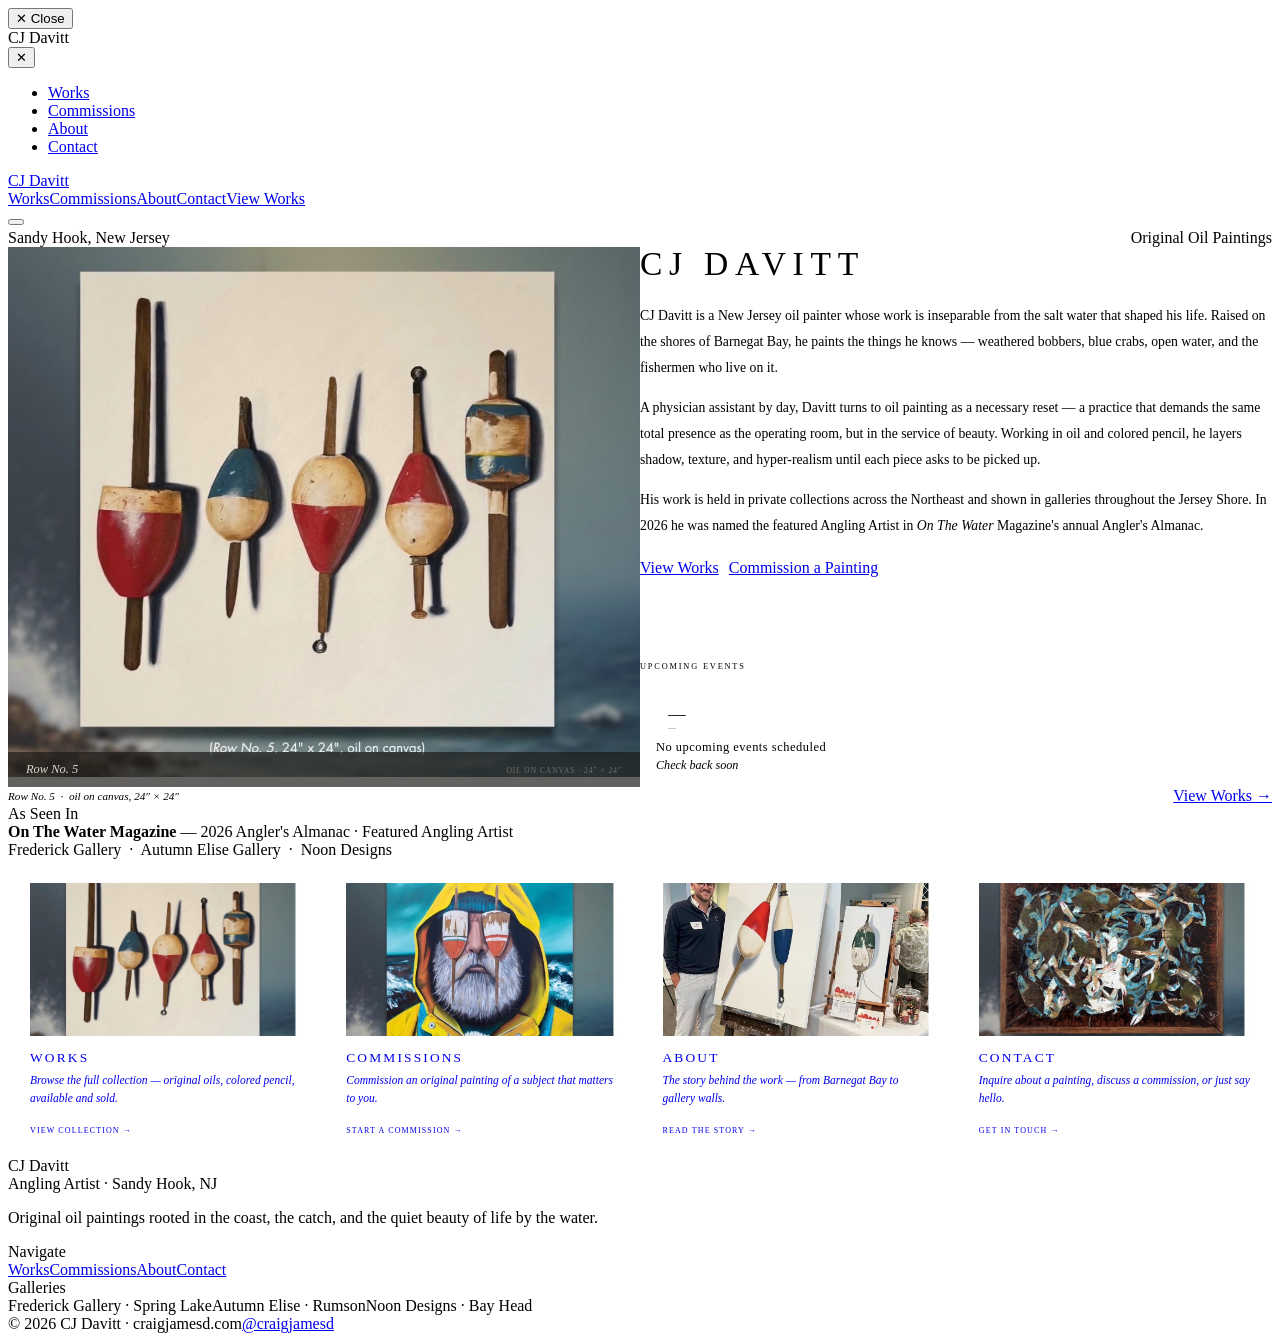
==== index.html @ c586be41 "Add files via upload" ====
<!DOCTYPE html>
<html lang="en">
<head>
<meta charset="UTF-8">
<meta name="viewport" content="width=device-width, initial-scale=1.0">
<title>CJ Davitt — Angling Artist · New Jersey</title>
<meta name="description" content="Original oil paintings by CJ Davitt — angling artist from the Jersey Shore.">
<meta property="og:image" content="images/cover-row-no5.jpg">
<link rel="preload" as="image" href="images/cover-row-no5.jpg">
<link rel="stylesheet" href="style.css">
<style>
.hero-rule{height:3px;background:var(--ink);}
.hero-mast{padding:12px var(--pad);border-bottom:1px solid var(--stone);display:flex;align-items:center;justify-content:space-between;}
.hero-body{display:grid;grid-template-columns:1fr 1fr;min-height:540px;}
.hero-left{border-right:1px solid var(--stone);overflow:hidden;position:relative;}
.hero-left img{width:100%;height:100%;min-height:540px;object-fit:cover;object-position:center;display:block;cursor:zoom-in;}
.hero-img-label{position:absolute;bottom:0;left:0;right:0;background:rgba(26,24,22,.68);padding:10px 18px;display:flex;justify-content:space-between;align-items:baseline;}
.hil-title{font-family:var(--serif);font-style:italic;font-size:.78rem;color:rgba(255,255,255,.82);}
.hil-meta{font-family:var(--sans);font-size:.46rem;letter-spacing:.14em;text-transform:uppercase;color:rgba(255,255,255,.32);}
.hero-right{display:flex;flex-direction:column;}
.hero-text{padding:40px var(--pad) 20px;flex:1;}
.hero-name{font-family:var(--display);font-size:2.1rem;font-weight:400;letter-spacing:.2em;color:var(--ink);text-transform:uppercase;margin-bottom:22px;line-height:1;}
.hero-p{font-family:var(--body);font-size:.86rem;line-height:1.9;color:var(--drift);margin-bottom:12px;}
.hero-btns{display:flex;gap:10px;margin-top:20px;flex-wrap:wrap;}
.hero-lower{padding:0 var(--pad) 28px;display:flex;flex-direction:column;gap:0;}
.thumb-row{display:flex;gap:9px;margin-bottom:10px;}
.thumb{flex:1;aspect-ratio:4/3;border:1px solid var(--stone);overflow:hidden;cursor:zoom-in;}
.thumb img{width:100%;height:100%;object-fit:cover;transition:transform .5s ease;}
.thumb:hover img{transform:scale(1.04);}
.hero-cap{padding:10px var(--pad);border-top:1px solid var(--stone);display:flex;justify-content:space-between;align-items:center;background:var(--paper);}
.section-cards{display:grid;grid-template-columns:repeat(4,1fr);gap:1px;background:var(--stone);}
.sc{background:var(--white);padding:24px 22px 20px;cursor:pointer;transition:background .2s;text-decoration:none;display:block;}
.sc:hover{background:var(--paper);}
.sc-img{width:100%;aspect-ratio:16/9;margin-bottom:14px;overflow:hidden;border:1px solid var(--stone);}
.sc-img img{width:100%;height:100%;object-fit:cover;transition:transform .6s ease;}
.sc:hover .sc-img img{transform:scale(1.04);}
.sc-label{font-family:var(--display);font-size:.84rem;font-weight:400;letter-spacing:.16em;color:var(--ink);text-transform:uppercase;margin-bottom:5px;}
.sc-desc{font-family:var(--body);font-style:italic;font-size:.72rem;color:var(--drift);line-height:1.6;margin-bottom:12px;}
.sc-arrow{font-family:var(--sans);font-size:.5rem;letter-spacing:.14em;text-transform:uppercase;color:var(--pebble);border-bottom:1px solid var(--stone);padding-bottom:1px;display:inline-block;}
.sc:hover .sc-arrow{color:var(--ink);border-bottom-color:var(--ink);}
@media(max-width:900px){
  .hero-body{grid-template-columns:1fr;}
  .hero-left{border-right:none;border-bottom:1px solid var(--stone);}
  .hero-left img{min-height:280px;max-height:340px;}
  .hero-name{font-size:1.6rem;}
  .section-cards{grid-template-columns:1fr 1fr;}
}
@media(max-width:540px){.section-cards{grid-template-columns:1fr;}}
</style>
</head>
<body>
<div class="lightbox" id="lightbox"><div class="lightbox-inner"><button class="lightbox-close">✕ Close</button><img src="" alt=""/><div class="lightbox-cap"></div></div></div>
<div class="mob-drawer" id="mobDrawer"><div class="mob-logo">CJ Davitt</div><button class="mob-close" id="mobClose">✕</button><ul class="mob-links"><li><a href="works.html">Works</a></li><li><a href="commissions.html">Commissions</a></li><li><a href="about.html">About</a></li><li><a href="contact.html">Contact</a></li></ul></div>
<nav class="nav"><a href="index.html" class="nav-brand">CJ Davitt</a><div class="nav-links"><a href="works.html" class="nav-link">Works</a><a href="commissions.html" class="nav-link">Commissions</a><a href="about.html" class="nav-link">About</a><a href="contact.html" class="nav-link">Contact</a><a href="works.html" class="nav-link cta">View Works</a></div><button class="nav-hamburger" id="hamburger"><span></span><span></span><span></span></button></nav>
<div class="hero-rule"></div>
<div class="hero-mast"><span class="eyebrow">Sandy Hook, New Jersey</span><span class="eyebrow">Original Oil Paintings</span></div>
<div class="hero-body">
  <div class="hero-left">
    <img src="images/cover-row-no5.jpg" alt="Row No. 5 — oil on canvas by CJ Davitt" onclick="openLightbox(this.src,'Row No. 5 · oil on canvas, 24&Prime; &times; 24&Prime;')"/>
    <div class="hero-img-label"><span class="hil-title">Row No. 5</span><span class="hil-meta">Oil on canvas · 24″ × 24″</span></div>
  </div>
  <div class="hero-right">
    <div class="hero-text">
      <div class="hero-name">CJ Davitt</div>
      <p class="hero-p">CJ Davitt is a New Jersey oil painter whose work is inseparable from the salt water that shaped his life. Raised on the shores of Barnegat Bay, he paints the things he knows — weathered bobbers, blue crabs, open water, and the fishermen who live on it.</p>
      <p class="hero-p">A physician assistant by day, Davitt turns to oil painting as a necessary reset — a practice that demands the same total presence as the operating room, but in the service of beauty. Working in oil and colored pencil, he layers shadow, texture, and hyper-realism until each piece asks to be picked up.</p>
      <p class="hero-p">His work is held in private collections across the Northeast and shown in galleries throughout the Jersey Shore. In 2026 he was named the featured Angling Artist in <em>On The Water</em> Magazine's annual Angler's Almanac.</p>
      <div class="hero-btns"><a href="works.html" class="btn btn-f">View Works</a><a href="commissions.html" class="btn">Commission a Painting</a></div>
    </div>
    <div class="hero-lower">
      <div class="divider"></div>
      <div style="font-family:var(--sans);font-size:.52rem;letter-spacing:.22em;text-transform:uppercase;color:var(--pebble);margin-bottom:12px;">Upcoming Events</div>
      <div id="upcomingEvents"><div class="event-card" style="padding:14px 16px;"><div class="event-date" style="padding:8px 12px;min-width:48px;"><div style="font-family:var(--display);font-size:1.1rem;line-height:1;">—</div><div style="font-family:var(--sans);font-size:.5rem;letter-spacing:.1em;text-transform:uppercase;opacity:.5;">—</div></div><div><div style="font-family:var(--sans);font-size:.78rem;letter-spacing:.04em;color:var(--ink);font-weight:500;margin-bottom:3px;">No upcoming events scheduled</div><div style="font-family:var(--body);font-style:italic;font-size:.76rem;color:var(--drift);">Check back soon</div></div></div></div>
    </div>
  </div>
</div>
<div class="hero-cap"><span style="font-family:var(--body);font-style:italic;font-size:.7rem;color:var(--pebble);">Row No. 5 &nbsp;·&nbsp; oil on canvas, 24″ × 24″</span><a href="works.html" class="small-cta">View Works →</a></div>
<div class="press"><span class="press-lbl">As Seen In</span><div class="press-div"></div><span class="press-item"><strong>On The Water Magazine</strong> — 2026 Angler's Almanac · Featured Angling Artist</span><div class="press-div"></div><span class="press-item">Frederick Gallery &nbsp;·&nbsp; Autumn Elise Gallery &nbsp;·&nbsp; Noon Designs</span></div>
<div class="section-cards">
  <a href="works.html" class="sc"><div class="sc-img"><img src="images/cover-row-no5.jpg" alt="Works" loading="lazy"/></div><div class="sc-label">Works</div><div class="sc-desc">Browse the full collection — original oils, colored pencil, available and sold.</div><span class="sc-arrow">View collection →</span></a>
  <a href="commissions.html" class="sc"><div class="sc-img"><img src="images/the-drifter.jpg" alt="Commissions" loading="lazy"/></div><div class="sc-label">Commissions</div><div class="sc-desc">Commission an original painting of a subject that matters to you.</div><span class="sc-arrow">Start a commission →</span></a>
  <a href="about.html" class="sc"><div class="sc-img"><img src="images/cj-davitt-artist.jpg" alt="About" loading="lazy"/></div><div class="sc-label">About</div><div class="sc-desc">The story behind the work — from Barnegat Bay to gallery walls.</div><span class="sc-arrow">Read the story →</span></a>
  <a href="contact.html" class="sc"><div class="sc-img"><img src="images/bushel-of-blues.jpg" alt="Contact" loading="lazy"/></div><div class="sc-label">Contact</div><div class="sc-desc">Inquire about a painting, discuss a commission, or just say hello.</div><span class="sc-arrow">Get in touch →</span></a>
</div>
<footer><div class="ft-grid"><div><div class="ft-logo">CJ Davitt</div><div class="ft-sub">Angling Artist · Sandy Hook, NJ</div><p class="ft-tag">Original oil paintings rooted in the coast, the catch, and the quiet beauty of life by the water.</p></div><div><div class="ft-col-lbl">Navigate</div><a href="works.html" class="ft-link">Works</a><a href="commissions.html" class="ft-link">Commissions</a><a href="about.html" class="ft-link">About</a><a href="contact.html" class="ft-link">Contact</a></div><div><div class="ft-col-lbl">Galleries</div><span class="ft-link">Frederick Gallery · Spring Lake</span><span class="ft-link">Autumn Elise · Rumson</span><span class="ft-link">Noon Designs · Bay Head</span></div></div><div class="ft-bot"><span class="ft-copy">© 2026 CJ Davitt · craigjamesd.com</span><a href="https://instagram.com/craigjamesd" target="_blank" class="ft-ig">@craigjamesd</a></div></footer>
<script src="shared.js"></script>
<script>
const SCRIPT_URL='https://script.google.com/macros/s/AKfycbwmyK0ljJsRQG3XXsWIAwr_cNyMuwnvgYblWskEZlrDgWVf4pMSiSut4yK_T68cwBePOA/exec';
async function loadEvents(){try{const r=await fetch(SCRIPT_URL,{method:'POST',body:JSON.stringify({action:'get_events',password:'cjdavitt2026'})});const d=await r.json();if(!d.success||!d.data)return;const up=d.data.filter(e=>e['Status']==='Upcoming'||e['Status']==='Ongoing');if(!up.length)return;const c=document.getElementById('upcomingEvents');c.innerHTML='';up.slice(0,2).forEach(ev=>{const dt=ev['Start Date']?new Date(ev['Start Date']):null;const day=dt?dt.getDate():'—';const mon=dt?dt.toLocaleString('default',{month:'short'}).toUpperCase():'—';c.innerHTML+=`<div class="event-card" style="padding:14px 16px;"><div class="event-date" style="padding:8px 12px;min-width:48px;"><div style="font-family:var(--display);font-size:1.1rem;line-height:1;">${day}</div><div style="font-family:var(--sans);font-size:.5rem;letter-spacing:.1em;text-transform:uppercase;opacity:.5;">${mon}</div></div><div><div style="font-family:var(--sans);font-size:.78rem;letter-spacing:.04em;color:var(--ink);font-weight:500;margin-bottom:3px;">${ev['Event Name']}</div><div style="font-family:var(--body);font-style:italic;font-size:.76rem;color:var(--drift);">${ev['Venue Name']||''} · ${ev['City']||''}</div></div></div>`;});}catch(e){}}
loadEvents();
</script>
</body>
</html>
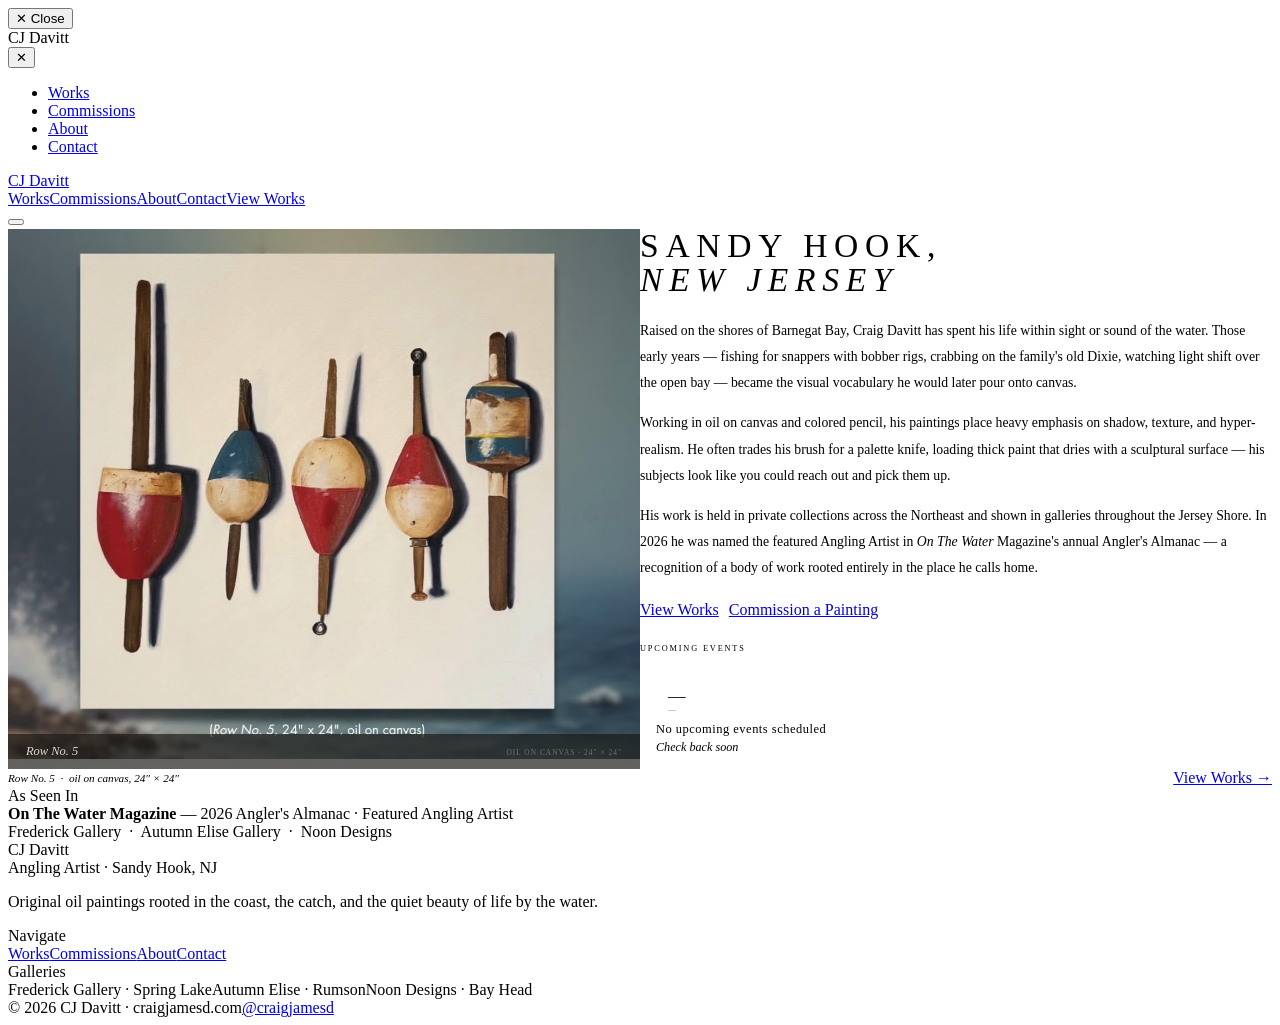
==== commit 01982702: "Add files via upload" ====
--- a/index.html
+++ b/index.html
@@ -53,7 +53,7 @@
 <div class="mob-drawer" id="mobDrawer"><div class="mob-logo">CJ Davitt</div><button class="mob-close" id="mobClose">✕</button><ul class="mob-links"><li><a href="works.html">Works</a></li><li><a href="commissions.html">Commissions</a></li><li><a href="about.html">About</a></li><li><a href="contact.html">Contact</a></li></ul></div>
 <nav class="nav"><a href="index.html" class="nav-brand">CJ Davitt</a><div class="nav-links"><a href="works.html" class="nav-link">Works</a><a href="commissions.html" class="nav-link">Commissions</a><a href="about.html" class="nav-link">About</a><a href="contact.html" class="nav-link">Contact</a><a href="works.html" class="nav-link cta">View Works</a></div><button class="nav-hamburger" id="hamburger"><span></span><span></span><span></span></button></nav>
 <div class="hero-rule"></div>
-<div class="hero-mast"><span class="eyebrow">Sandy Hook, New Jersey</span><span class="eyebrow">Original Oil Paintings</span></div>
+
 <div class="hero-body">
   <div class="hero-left">
     <img src="images/cover-row-no5.jpg" alt="Row No. 5 — oil on canvas by CJ Davitt" onclick="openLightbox(this.src,'Row No. 5 · oil on canvas, 24&Prime; &times; 24&Prime;')"/>
@@ -61,10 +61,10 @@
   </div>
   <div class="hero-right">
     <div class="hero-text">
-      <div class="hero-name">CJ Davitt</div>
-      <p class="hero-p">CJ Davitt is a New Jersey oil painter whose work is inseparable from the salt water that shaped his life. Raised on the shores of Barnegat Bay, he paints the things he knows — weathered bobbers, blue crabs, open water, and the fishermen who live on it.</p>
-      <p class="hero-p">A physician assistant by day, Davitt turns to oil painting as a necessary reset — a practice that demands the same total presence as the operating room, but in the service of beauty. Working in oil and colored pencil, he layers shadow, texture, and hyper-realism until each piece asks to be picked up.</p>
-      <p class="hero-p">His work is held in private collections across the Northeast and shown in galleries throughout the Jersey Shore. In 2026 he was named the featured Angling Artist in <em>On The Water</em> Magazine's annual Angler's Almanac.</p>
+      <div class="hero-name">Sandy Hook,<br><em style="font-family:var(--serif);font-style:italic;font-weight:400;">New Jersey</em></div>
+      <p class="hero-p">Raised on the shores of Barnegat Bay, Craig Davitt has spent his life within sight or sound of the water. Those early years — fishing for snappers with bobber rigs, crabbing on the family's old Dixie, watching light shift over the open bay — became the visual vocabulary he would later pour onto canvas.</p>
+      <p class="hero-p">Working in oil on canvas and colored pencil, his paintings place heavy emphasis on shadow, texture, and hyper-realism. He often trades his brush for a palette knife, loading thick paint that dries with a sculptural surface — his subjects look like you could reach out and pick them up.</p>
+      <p class="hero-p">His work is held in private collections across the Northeast and shown in galleries throughout the Jersey Shore. In 2026 he was named the featured Angling Artist in <em>On The Water</em> Magazine's annual Angler's Almanac — a recognition of a body of work rooted entirely in the place he calls home.</p>
       <div class="hero-btns"><a href="works.html" class="btn btn-f">View Works</a><a href="commissions.html" class="btn">Commission a Painting</a></div>
     </div>
     <div class="hero-lower">
@@ -76,12 +76,6 @@
 </div>
 <div class="hero-cap"><span style="font-family:var(--body);font-style:italic;font-size:.7rem;color:var(--pebble);">Row No. 5 &nbsp;·&nbsp; oil on canvas, 24″ × 24″</span><a href="works.html" class="small-cta">View Works →</a></div>
 <div class="press"><span class="press-lbl">As Seen In</span><div class="press-div"></div><span class="press-item"><strong>On The Water Magazine</strong> — 2026 Angler's Almanac · Featured Angling Artist</span><div class="press-div"></div><span class="press-item">Frederick Gallery &nbsp;·&nbsp; Autumn Elise Gallery &nbsp;·&nbsp; Noon Designs</span></div>
-<div class="section-cards">
-  <a href="works.html" class="sc"><div class="sc-img"><img src="images/cover-row-no5.jpg" alt="Works" loading="lazy"/></div><div class="sc-label">Works</div><div class="sc-desc">Browse the full collection — original oils, colored pencil, available and sold.</div><span class="sc-arrow">View collection →</span></a>
-  <a href="commissions.html" class="sc"><div class="sc-img"><img src="images/the-drifter.jpg" alt="Commissions" loading="lazy"/></div><div class="sc-label">Commissions</div><div class="sc-desc">Commission an original painting of a subject that matters to you.</div><span class="sc-arrow">Start a commission →</span></a>
-  <a href="about.html" class="sc"><div class="sc-img"><img src="images/cj-davitt-artist.jpg" alt="About" loading="lazy"/></div><div class="sc-label">About</div><div class="sc-desc">The story behind the work — from Barnegat Bay to gallery walls.</div><span class="sc-arrow">Read the story →</span></a>
-  <a href="contact.html" class="sc"><div class="sc-img"><img src="images/bushel-of-blues.jpg" alt="Contact" loading="lazy"/></div><div class="sc-label">Contact</div><div class="sc-desc">Inquire about a painting, discuss a commission, or just say hello.</div><span class="sc-arrow">Get in touch →</span></a>
-</div>
 <footer><div class="ft-grid"><div><div class="ft-logo">CJ Davitt</div><div class="ft-sub">Angling Artist · Sandy Hook, NJ</div><p class="ft-tag">Original oil paintings rooted in the coast, the catch, and the quiet beauty of life by the water.</p></div><div><div class="ft-col-lbl">Navigate</div><a href="works.html" class="ft-link">Works</a><a href="commissions.html" class="ft-link">Commissions</a><a href="about.html" class="ft-link">About</a><a href="contact.html" class="ft-link">Contact</a></div><div><div class="ft-col-lbl">Galleries</div><span class="ft-link">Frederick Gallery · Spring Lake</span><span class="ft-link">Autumn Elise · Rumson</span><span class="ft-link">Noon Designs · Bay Head</span></div></div><div class="ft-bot"><span class="ft-copy">© 2026 CJ Davitt · craigjamesd.com</span><a href="https://instagram.com/craigjamesd" target="_blank" class="ft-ig">@craigjamesd</a></div></footer>
 <script src="shared.js"></script>
 <script>
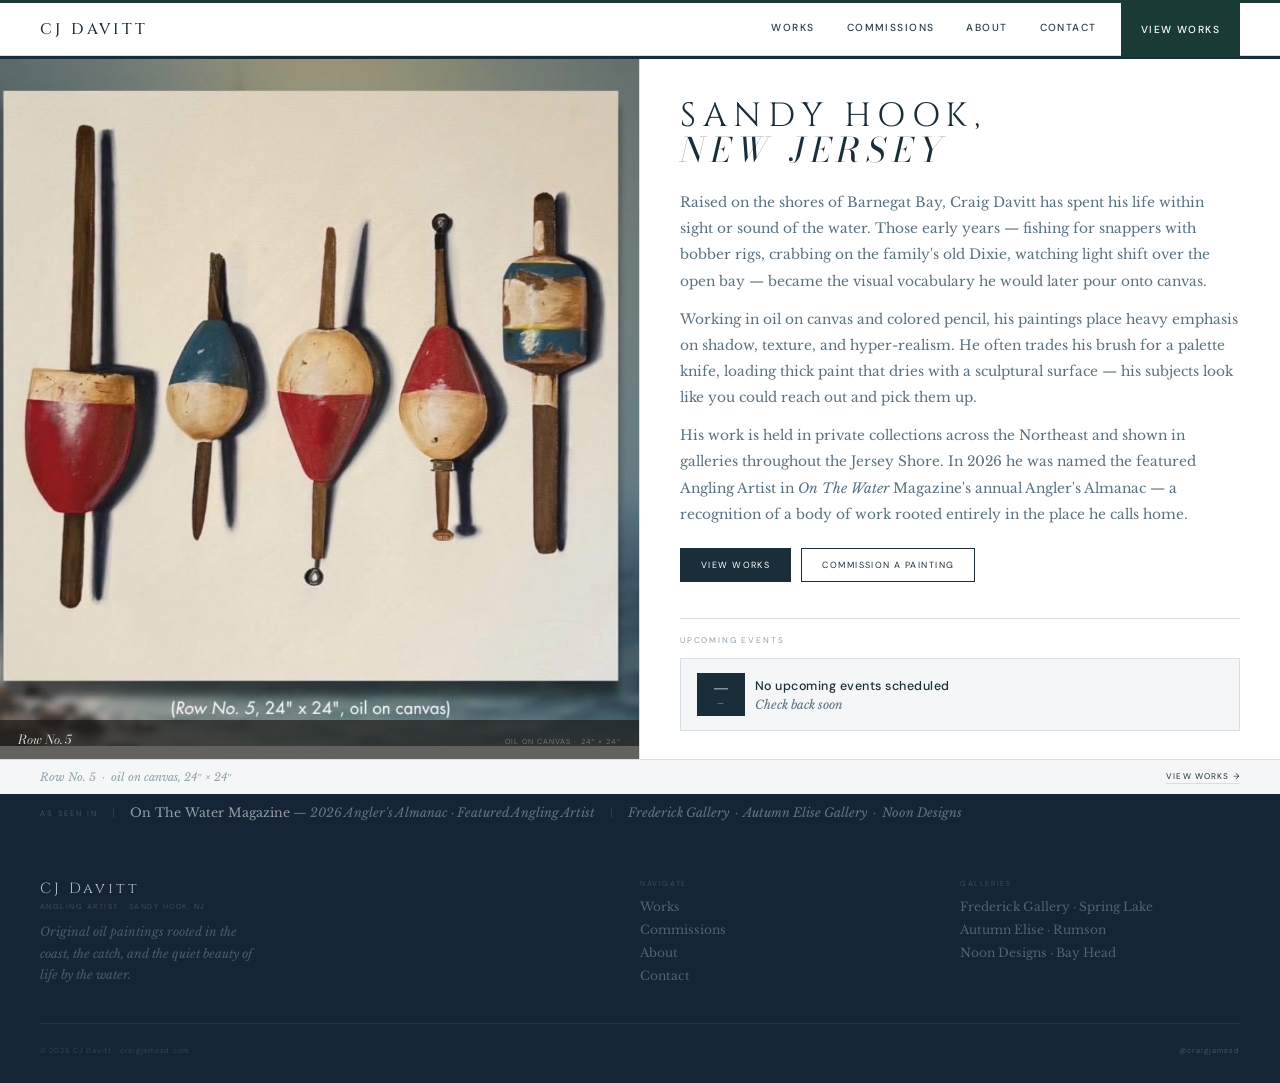
==== commit 3b811486: "Add files via upload" ====
--- a/index.html
+++ b/index.html
@@ -75,7 +75,7 @@
   </div>
 </div>
 <div class="hero-cap"><span style="font-family:var(--body);font-style:italic;font-size:.7rem;color:var(--pebble);">Row No. 5 &nbsp;·&nbsp; oil on canvas, 24″ × 24″</span><a href="works.html" class="small-cta">View Works →</a></div>
-<div class="press"><span class="press-lbl">As Seen In</span><div class="press-div"></div><span class="press-item"><strong>On The Water Magazine</strong> — 2026 Angler's Almanac · Featured Angling Artist</span><div class="press-div"></div><span class="press-item">Frederick Gallery &nbsp;·&nbsp; Autumn Elise Gallery &nbsp;·&nbsp; Noon Designs</span></div>
+<div class="press" style="background:var(--navy);"><span class="press-lbl">As Seen In</span><div class="press-div"></div><span class="press-item"><strong>On The Water Magazine</strong> — 2026 Angler's Almanac · Featured Angling Artist</span><div class="press-div"></div><span class="press-item">Frederick Gallery &nbsp;·&nbsp; Autumn Elise Gallery &nbsp;·&nbsp; Noon Designs</span></div>
 <footer><div class="ft-grid"><div><div class="ft-logo">CJ Davitt</div><div class="ft-sub">Angling Artist · Sandy Hook, NJ</div><p class="ft-tag">Original oil paintings rooted in the coast, the catch, and the quiet beauty of life by the water.</p></div><div><div class="ft-col-lbl">Navigate</div><a href="works.html" class="ft-link">Works</a><a href="commissions.html" class="ft-link">Commissions</a><a href="about.html" class="ft-link">About</a><a href="contact.html" class="ft-link">Contact</a></div><div><div class="ft-col-lbl">Galleries</div><span class="ft-link">Frederick Gallery · Spring Lake</span><span class="ft-link">Autumn Elise · Rumson</span><span class="ft-link">Noon Designs · Bay Head</span></div></div><div class="ft-bot"><span class="ft-copy">© 2026 CJ Davitt · craigjamesd.com</span><a href="https://instagram.com/craigjamesd" target="_blank" class="ft-ig">@craigjamesd</a></div></footer>
 <script src="shared.js"></script>
 <script>
--- a/style.css
+++ b/style.css
@@ -0,0 +1,122 @@
+/* ── CJ DAVITT — SHARED STYLES ── */
+@import url('https://fonts.googleapis.com/css2?family=Cinzel:wght@400;500&family=Bodoni+Moda:ital,opsz,wght@0,6..96,400;0,6..96,500;1,6..96,400&family=Libre+Baskerville:ital,wght@0,400;1,400&family=DM+Sans:wght@300;400;500&display=swap');
+
+*,*::before,*::after{margin:0;padding:0;box-sizing:border-box;}
+img{display:block;max-width:100%;}
+html{scroll-behavior:smooth;}
+body{background:#fff;color:#1a1816;font-family:'DM Sans',sans-serif;overflow-x:hidden;}
+
+:root{
+  --white:#ffffff;--paper:#f4f6f7;--linen:#edf0f2;
+  --stone:#d8dfe3;--pebble:#8fa3ad;--drift:#5a7280;
+  --anchor:#2a3d47;--ink:#1a2e3a;--ocean:#0d1f2d;
+  --navy:#162535;--seagreen:#1a3a35;--seafoam:#2d5a52;
+  --serif:'Bodoni Moda',Georgia,serif;
+  --display:'Cinzel',serif;
+  --body:'Libre Baskerville',serif;
+  --sans:'DM Sans',sans-serif;
+  --pad:40px;
+  --dot-av:#2d6a4f;
+  --dot-sold:#c0392b;
+}
+
+/* ── NAV ── */
+.nav{background:var(--white);border-bottom:1px solid var(--stone);border-top:3px solid var(--seagreen);padding:0 var(--pad);display:flex;align-items:center;justify-content:space-between;height:56px;position:sticky;top:0;z-index:100;}
+.nav-brand{font-family:var(--display);font-size:.96rem;font-weight:500;letter-spacing:.22em;color:var(--ink);text-transform:uppercase;text-decoration:none;}
+.nav-links{display:flex;align-items:center;gap:0;}
+.nav-link{font-family:var(--sans);font-size:.64rem;letter-spacing:.14em;text-transform:uppercase;color:var(--anchor);padding:0 16px;height:56px;display:flex;align-items:center;border-bottom:3px solid transparent;font-weight:500;text-decoration:none;transition:color .2s;}
+.nav-link:hover{color:var(--ink);}
+.nav-link.active{color:var(--ink);border-bottom-color:var(--ink);}
+.nav-link.cta{background:var(--seagreen);color:var(--white);border-bottom:none;margin-left:8px;padding:0 20px;}
+.nav-link.cta:hover{background:var(--seafoam);}
+.nav-hamburger{display:none;flex-direction:column;gap:5px;width:40px;height:40px;padding:10px;cursor:pointer;border:none;background:none;}
+.nav-hamburger span{display:block;width:20px;height:1.5px;background:var(--ink);}
+
+/* MOBILE DRAWER */
+.mob-drawer{display:none;position:fixed;inset:0;z-index:200;background:var(--ink);flex-direction:column;justify-content:center;align-items:center;}
+.mob-drawer.open{display:flex;}
+.mob-close{position:absolute;top:18px;right:18px;width:44px;height:44px;display:flex;align-items:center;justify-content:center;color:rgba(255,255,255,.4);font-size:1.2rem;cursor:pointer;border:none;background:none;}
+.mob-logo{position:absolute;top:20px;left:var(--pad);font-family:var(--display);font-size:.82rem;color:rgba(255,255,255,.4);letter-spacing:.2em;}
+.mob-links{list-style:none;text-align:center;}
+.mob-links li{border-bottom:1px solid rgba(255,255,255,.07);}
+.mob-links li:first-child{border-top:1px solid rgba(255,255,255,.07);}
+.mob-links a{display:block;padding:16px 48px;font-family:var(--serif);font-size:1.3rem;font-style:italic;color:rgba(255,255,255,.65);text-decoration:none;}
+
+/* ── PRESS BAR ── */
+.press{background:var(--ink);padding:11px var(--pad);display:flex;align-items:center;gap:16px;overflow:hidden;}
+.press-lbl{font-family:var(--sans);font-size:.48rem;letter-spacing:.24em;text-transform:uppercase;color:rgba(255,255,255,.2);white-space:nowrap;flex-shrink:0;}
+.press-div{width:1px;height:10px;background:rgba(255,255,255,.1);flex-shrink:0;}
+.press-item{font-family:var(--body);font-style:italic;font-size:.78rem;color:rgba(255,255,255,.35);white-space:nowrap;}
+.press-item strong{font-style:normal;font-weight:400;color:rgba(255,255,255,.55);}
+
+/* ── PAGE HEADER ── */
+.page-header{padding:36px var(--pad) 28px;border-bottom:1px solid var(--stone);}
+.page-eyebrow{font-family:var(--sans);font-size:.5rem;letter-spacing:.28em;text-transform:uppercase;color:var(--pebble);display:flex;align-items:center;gap:10px;margin-bottom:10px;}
+.page-eyebrow::before{content:'';width:16px;height:1px;background:var(--stone);display:block;}
+.page-title{font-family:var(--serif);font-size:clamp(1.8rem,3vw,2.8rem);font-weight:400;color:var(--ink);line-height:1.05;}
+.page-title em{font-style:italic;}
+
+/* ── SHARED ELEMENTS ── */
+.eyebrow{font-family:var(--sans);font-size:.5rem;letter-spacing:.26em;text-transform:uppercase;color:var(--pebble);margin-bottom:4px;}
+.label{font-family:var(--sans);font-size:.48rem;letter-spacing:.22em;text-transform:uppercase;color:var(--pebble);}
+.divider{height:1px;background:var(--stone);margin:16px 0;}
+.body-text{font-family:var(--body);font-size:.88rem;line-height:1.9;color:var(--drift);}
+.pull-quote{border-left:3px solid var(--ink);padding:14px 18px;font-family:var(--serif);font-style:italic;font-size:.96rem;color:var(--anchor);line-height:1.65;background:var(--paper);margin:18px 0;border-radius:0;}
+.small-cta{font-family:var(--sans);font-size:.52rem;letter-spacing:.14em;text-transform:uppercase;color:var(--ink);border-bottom:1px solid var(--stone);padding-bottom:1px;display:inline-block;text-decoration:none;}
+.btn{font-family:var(--sans);font-size:.56rem;letter-spacing:.16em;text-transform:uppercase;padding:10px 20px;border:1px solid var(--ink);color:var(--ink);background:none;cursor:pointer;text-decoration:none;display:inline-block;transition:background .2s,color .2s;}
+.btn:hover{background:var(--ink);color:var(--white);}
+.btn-f{background:var(--ink);color:var(--white);}
+.btn-f:hover{background:var(--ocean);}
+.dot{width:7px;height:7px;border-radius:50%;display:inline-block;flex-shrink:0;}
+.dot-av{background:var(--dot-av);}
+.dot-sold{background:var(--dot-sold);}
+
+/* credentials */
+.cred-item{padding:10px 0;border-bottom:1px solid #f2f0ec;}
+.cred-item:last-child{border:none;}
+.cred-item:first-child{border-top:1px solid var(--stone);}
+.cred-lbl{font-family:var(--sans);font-size:.46rem;letter-spacing:.22em;text-transform:uppercase;color:var(--pebble);margin-bottom:3px;}
+.cred-val{font-family:var(--body);font-size:.82rem;color:var(--ink);line-height:1.55;}
+.cred-val a{color:var(--ink);text-decoration:none;border-bottom:1px solid var(--stone);}
+
+/* event card */
+.event-card{display:flex;gap:10px;align-items:center;background:var(--paper);border:1px solid var(--stone);padding:10px 12px;margin-bottom:8px;}
+.event-card:last-child{margin-bottom:0;}
+.event-date{background:var(--ink);color:var(--white);padding:6px 10px;text-align:center;flex-shrink:0;min-width:40px;}
+.eday{font-family:var(--display);font-size:.9rem;line-height:1;}
+.emon{font-family:var(--sans);font-size:.42rem;letter-spacing:.1em;text-transform:uppercase;opacity:.5;margin-top:1px;}
+.event-name{font-family:var(--sans);font-size:.62rem;letter-spacing:.06em;color:var(--ink);font-weight:500;margin-bottom:1px;}
+.event-venue{font-family:var(--body);font-style:italic;font-size:.62rem;color:var(--drift);}
+
+/* lightbox */
+.lightbox{display:none;position:fixed;inset:0;background:rgba(0,0,0,.92);z-index:500;align-items:center;justify-content:center;padding:24px;}
+.lightbox.open{display:flex;}
+.lightbox-inner{position:relative;max-width:90vw;max-height:90vh;}
+.lightbox-inner img{max-width:90vw;max-height:85vh;object-fit:contain;display:block;}
+.lightbox-close{position:absolute;top:-36px;right:0;font-family:var(--sans);font-size:.58rem;letter-spacing:.16em;text-transform:uppercase;color:rgba(255,255,255,.5);cursor:pointer;border:none;background:none;}
+.lightbox-cap{font-family:var(--body);font-style:italic;font-size:.72rem;color:rgba(255,255,255,.4);margin-top:10px;text-align:center;}
+
+/* ── FOOTER ── */
+footer{background:var(--navy);padding:48px var(--pad) 28px;}
+.ft-grid{display:grid;grid-template-columns:2fr 1fr 1fr;gap:40px;padding-bottom:32px;border-bottom:1px solid rgba(255,255,255,.07);margin-bottom:22px;}
+.ft-logo{font-family:var(--display);font-size:.92rem;color:rgba(255,255,255,.7);letter-spacing:.2em;margin-bottom:4px;}
+.ft-sub{font-family:var(--sans);font-size:.46rem;letter-spacing:.2em;text-transform:uppercase;color:rgba(255,255,255,.18);margin-bottom:10px;}
+.ft-tag{font-family:var(--body);font-style:italic;font-size:.76rem;color:rgba(255,255,255,.24);line-height:1.75;max-width:220px;}
+.ft-col-lbl{font-family:var(--sans);font-size:.46rem;letter-spacing:.22em;text-transform:uppercase;color:rgba(255,255,255,.18);margin-bottom:11px;}
+.ft-link{font-family:var(--body);font-size:.76rem;color:rgba(255,255,255,.28);display:block;margin-bottom:8px;text-decoration:none;transition:color .2s;}
+.ft-link:hover{color:rgba(255,255,255,.6);}
+.ft-bot{display:flex;justify-content:space-between;align-items:center;}
+.ft-copy{font-family:var(--sans);font-size:.46rem;letter-spacing:.1em;color:rgba(255,255,255,.14);}
+.ft-ig{font-family:var(--sans);font-size:.46rem;letter-spacing:.14em;color:rgba(255,255,255,.22);text-decoration:none;}
+
+/* ── MOBILE ── */
+@media(max-width:768px){
+  :root{--pad:20px;}
+  .nav-links{display:none;}
+  .nav-hamburger{display:flex;}
+  .press{flex-direction:column;align-items:flex-start;gap:4px;}
+  .press-div{display:none;}
+  .ft-grid{grid-template-columns:1fr;gap:20px;}
+  .ft-grid>div:nth-child(2),.ft-grid>div:nth-child(3){display:none;}
+  .ft-bot{flex-direction:column;align-items:flex-start;gap:4px;}
+}
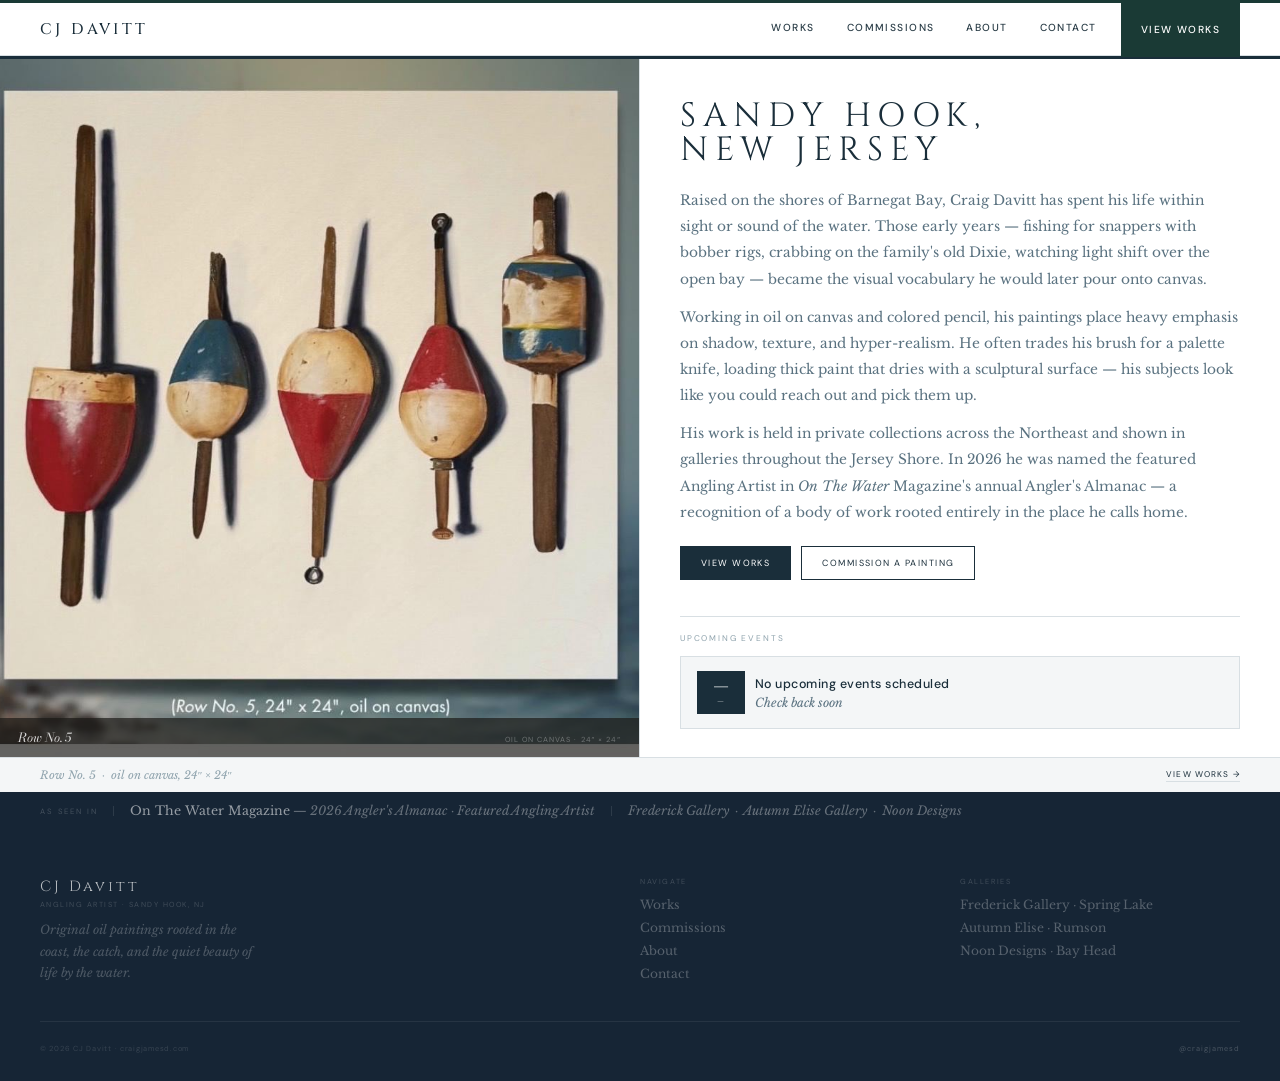
==== commit 3836a528: "Add files via upload" ====
--- a/index.html
+++ b/index.html
@@ -61,7 +61,7 @@
   </div>
   <div class="hero-right">
     <div class="hero-text">
-      <div class="hero-name">Sandy Hook,<br><em style="font-family:var(--serif);font-style:italic;font-weight:400;">New Jersey</em></div>
+      <div class="hero-name">Sandy Hook,<br>New Jersey</div>
       <p class="hero-p">Raised on the shores of Barnegat Bay, Craig Davitt has spent his life within sight or sound of the water. Those early years — fishing for snappers with bobber rigs, crabbing on the family's old Dixie, watching light shift over the open bay — became the visual vocabulary he would later pour onto canvas.</p>
       <p class="hero-p">Working in oil on canvas and colored pencil, his paintings place heavy emphasis on shadow, texture, and hyper-realism. He often trades his brush for a palette knife, loading thick paint that dries with a sculptural surface — his subjects look like you could reach out and pick them up.</p>
       <p class="hero-p">His work is held in private collections across the Northeast and shown in galleries throughout the Jersey Shore. In 2026 he was named the featured Angling Artist in <em>On The Water</em> Magazine's annual Angler's Almanac — a recognition of a body of work rooted entirely in the place he calls home.</p>
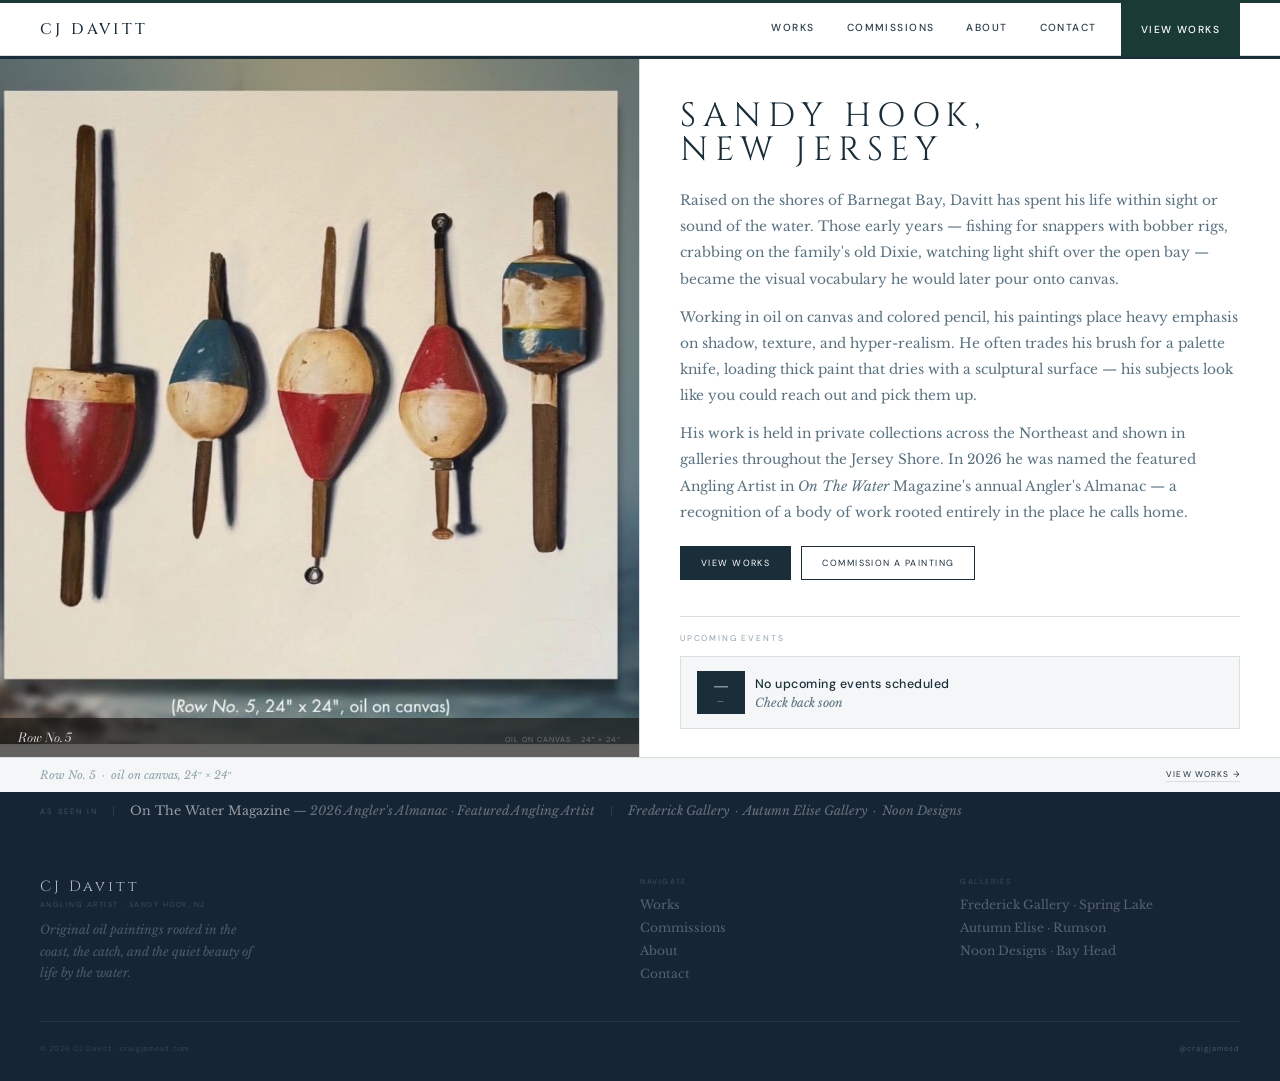
==== commit 7579802d: "Add files via upload" ====
--- a/index.html
+++ b/index.html
@@ -41,11 +41,20 @@
 @media(max-width:900px){
   .hero-body{grid-template-columns:1fr;}
   .hero-left{border-right:none;border-bottom:1px solid var(--stone);}
-  .hero-left img{min-height:280px;max-height:340px;}
-  .hero-name{font-size:1.6rem;}
-  .section-cards{grid-template-columns:1fr 1fr;}
+  .hero-left img{min-height:260px;max-height:320px;}
+  .hero-name{font-size:1.5rem;letter-spacing:.12em;}
+  .hero-text{padding:24px var(--pad) 16px;}
+  .hero-p{font-size:.84rem;}
+  .hero-lower{padding:0 var(--pad) 20px;}
+  .hero-btns{gap:8px;}
+  .hero-btns .btn{font-size:.5rem;padding:8px 14px;}
 }
-@media(max-width:540px){.section-cards{grid-template-columns:1fr;}}
+@media(max-width:480px){
+  .hero-name{font-size:1.2rem;}
+  .hero-p{font-size:.82rem;}
+  .hero-btns{flex-direction:column;}
+  .hero-btns .btn{text-align:center;}
+}
 </style>
 </head>
 <body>
@@ -62,7 +71,7 @@
   <div class="hero-right">
     <div class="hero-text">
       <div class="hero-name">Sandy Hook,<br>New Jersey</div>
-      <p class="hero-p">Raised on the shores of Barnegat Bay, Craig Davitt has spent his life within sight or sound of the water. Those early years — fishing for snappers with bobber rigs, crabbing on the family's old Dixie, watching light shift over the open bay — became the visual vocabulary he would later pour onto canvas.</p>
+      <p class="hero-p">Raised on the shores of Barnegat Bay, Davitt has spent his life within sight or sound of the water. Those early years — fishing for snappers with bobber rigs, crabbing on the family's old Dixie, watching light shift over the open bay — became the visual vocabulary he would later pour onto canvas.</p>
       <p class="hero-p">Working in oil on canvas and colored pencil, his paintings place heavy emphasis on shadow, texture, and hyper-realism. He often trades his brush for a palette knife, loading thick paint that dries with a sculptural surface — his subjects look like you could reach out and pick them up.</p>
       <p class="hero-p">His work is held in private collections across the Northeast and shown in galleries throughout the Jersey Shore. In 2026 he was named the featured Angling Artist in <em>On The Water</em> Magazine's annual Angler's Almanac — a recognition of a body of work rooted entirely in the place he calls home.</p>
       <div class="hero-btns"><a href="works.html" class="btn btn-f">View Works</a><a href="commissions.html" class="btn">Commission a Painting</a></div>
@@ -74,14 +83,62 @@
     </div>
   </div>
 </div>
-<div class="hero-cap"><span style="font-family:var(--body);font-style:italic;font-size:.7rem;color:var(--pebble);">Row No. 5 &nbsp;·&nbsp; oil on canvas, 24″ × 24″</span><a href="works.html" class="small-cta">View Works →</a></div>
+<div class="hero-cap"><span id="heroCap" style="font-family:var(--body);font-style:italic;font-size:.7rem;color:var(--pebble);">Row No. 5 &nbsp;·&nbsp; oil on canvas, 24″ × 24″</span><a href="works.html" class="small-cta">View Works →</a></div>
 <div class="press" style="background:var(--navy);"><span class="press-lbl">As Seen In</span><div class="press-div"></div><span class="press-item"><strong>On The Water Magazine</strong> — 2026 Angler's Almanac · Featured Angling Artist</span><div class="press-div"></div><span class="press-item">Frederick Gallery &nbsp;·&nbsp; Autumn Elise Gallery &nbsp;·&nbsp; Noon Designs</span></div>
 <footer><div class="ft-grid"><div><div class="ft-logo">CJ Davitt</div><div class="ft-sub">Angling Artist · Sandy Hook, NJ</div><p class="ft-tag">Original oil paintings rooted in the coast, the catch, and the quiet beauty of life by the water.</p></div><div><div class="ft-col-lbl">Navigate</div><a href="works.html" class="ft-link">Works</a><a href="commissions.html" class="ft-link">Commissions</a><a href="about.html" class="ft-link">About</a><a href="contact.html" class="ft-link">Contact</a></div><div><div class="ft-col-lbl">Galleries</div><span class="ft-link">Frederick Gallery · Spring Lake</span><span class="ft-link">Autumn Elise · Rumson</span><span class="ft-link">Noon Designs · Bay Head</span></div></div><div class="ft-bot"><span class="ft-copy">© 2026 CJ Davitt · craigjamesd.com</span><a href="https://instagram.com/craigjamesd" target="_blank" class="ft-ig">@craigjamesd</a></div></footer>
 <script src="shared.js"></script>
 <script>
 const SCRIPT_URL='https://script.google.com/macros/s/AKfycbwmyK0ljJsRQG3XXsWIAwr_cNyMuwnvgYblWskEZlrDgWVf4pMSiSut4yK_T68cwBePOA/exec';
-async function loadEvents(){try{const r=await fetch(SCRIPT_URL,{method:'POST',body:JSON.stringify({action:'get_events',password:'cjdavitt2026'})});const d=await r.json();if(!d.success||!d.data)return;const up=d.data.filter(e=>e['Status']==='Upcoming'||e['Status']==='Ongoing');if(!up.length)return;const c=document.getElementById('upcomingEvents');c.innerHTML='';up.slice(0,2).forEach(ev=>{const dt=ev['Start Date']?new Date(ev['Start Date']):null;const day=dt?dt.getDate():'—';const mon=dt?dt.toLocaleString('default',{month:'short'}).toUpperCase():'—';c.innerHTML+=`<div class="event-card" style="padding:14px 16px;"><div class="event-date" style="padding:8px 12px;min-width:48px;"><div style="font-family:var(--display);font-size:1.1rem;line-height:1;">${day}</div><div style="font-family:var(--sans);font-size:.5rem;letter-spacing:.1em;text-transform:uppercase;opacity:.5;">${mon}</div></div><div><div style="font-family:var(--sans);font-size:.78rem;letter-spacing:.04em;color:var(--ink);font-weight:500;margin-bottom:3px;">${ev['Event Name']}</div><div style="font-family:var(--body);font-style:italic;font-size:.76rem;color:var(--drift);">${ev['Venue Name']||''} · ${ev['City']||''}</div></div></div>`;});}catch(e){}}
-loadEvents();
+
+async function loadSiteData(){
+  try{
+    const r=await fetch(SCRIPT_URL,{method:'POST',body:JSON.stringify({action:'get_public_works',password:'cjdavitt2026'})});
+    const d=await r.json();
+    if(d.success&&d.data){
+      const works=d.data;
+
+      // Hero image
+      const hero=works.find(w=>w['Hero Image']==='Yes');
+      if(hero&&hero['Image URL']){
+        const img=document.getElementById('heroImg');
+        img.src=hero['Image URL'];
+        img.onclick=()=>openLightbox(hero['Image URL'],hero['Title']+' · '+hero['Medium']);
+        document.getElementById('heroTitle').textContent=hero['Title'];
+        document.getElementById('heroMeta').textContent=hero['Medium']+(hero['Width (in)']?' · '+hero['Width (in)']+'″ × '+hero['Height (in)']+'″':'');
+        document.getElementById('heroCap').textContent=hero['Title']+' · '+hero['Medium']+(hero['Width (in)']?' · '+hero['Width (in)']+'″ × '+hero['Height (in)']+'″':'');
+      }
+
+      // Thumbnails — featured works
+      const featured=works.filter(w=>w['Featured']==='Yes').slice(0,3);
+      const thumbs=document.getElementById('heroThumbs');
+      if(featured.length){
+        thumbs.innerHTML=featured.map(w=>`
+          <div class="thumb" onclick="openLightbox('${w['Image URL']}','${w['Title']}')">
+            <img src="${w['Image URL']}" alt="${w['Title']}" loading="lazy"/>
+          </div>`).join('');
+      }
+    }
+  }catch(e){}
+
+  // Events
+  try{
+    const r=await fetch(SCRIPT_URL,{method:'POST',body:JSON.stringify({action:'get_events',password:'cjdavitt2026'})});
+    const d=await r.json();
+    if(!d.success||!d.data)return;
+    const up=d.data.filter(e=>e['Status']==='Upcoming'||e['Status']==='Ongoing');
+    if(!up.length)return;
+    const c=document.getElementById('upcomingEvents');
+    c.innerHTML='';
+    up.slice(0,2).forEach(ev=>{
+      const dt=ev['Start Date']?new Date(ev['Start Date']):null;
+      const day=dt?dt.getDate():'—';
+      const mon=dt?dt.toLocaleString('default',{month:'short'}).toUpperCase():'—';
+      c.innerHTML+=`<div class="event-card" style="padding:14px 16px;"><div class="event-date" style="padding:8px 12px;min-width:48px;"><div style="font-family:var(--display);font-size:1.1rem;line-height:1;">${day}</div><div style="font-family:var(--sans);font-size:.5rem;letter-spacing:.1em;text-transform:uppercase;opacity:.5;">${mon}</div></div><div><div style="font-family:var(--sans);font-size:.78rem;letter-spacing:.04em;color:var(--ink);font-weight:500;margin-bottom:3px;">${ev['Event Name']}</div><div style="font-family:var(--body);font-style:italic;font-size:.76rem;color:var(--drift);">${ev['Venue Name']||''} · ${ev['City']||''}</div></div></div>`;
+    });
+  }catch(e){}
+}
+
+loadSiteData();
 </script>
 </body>
 </html>
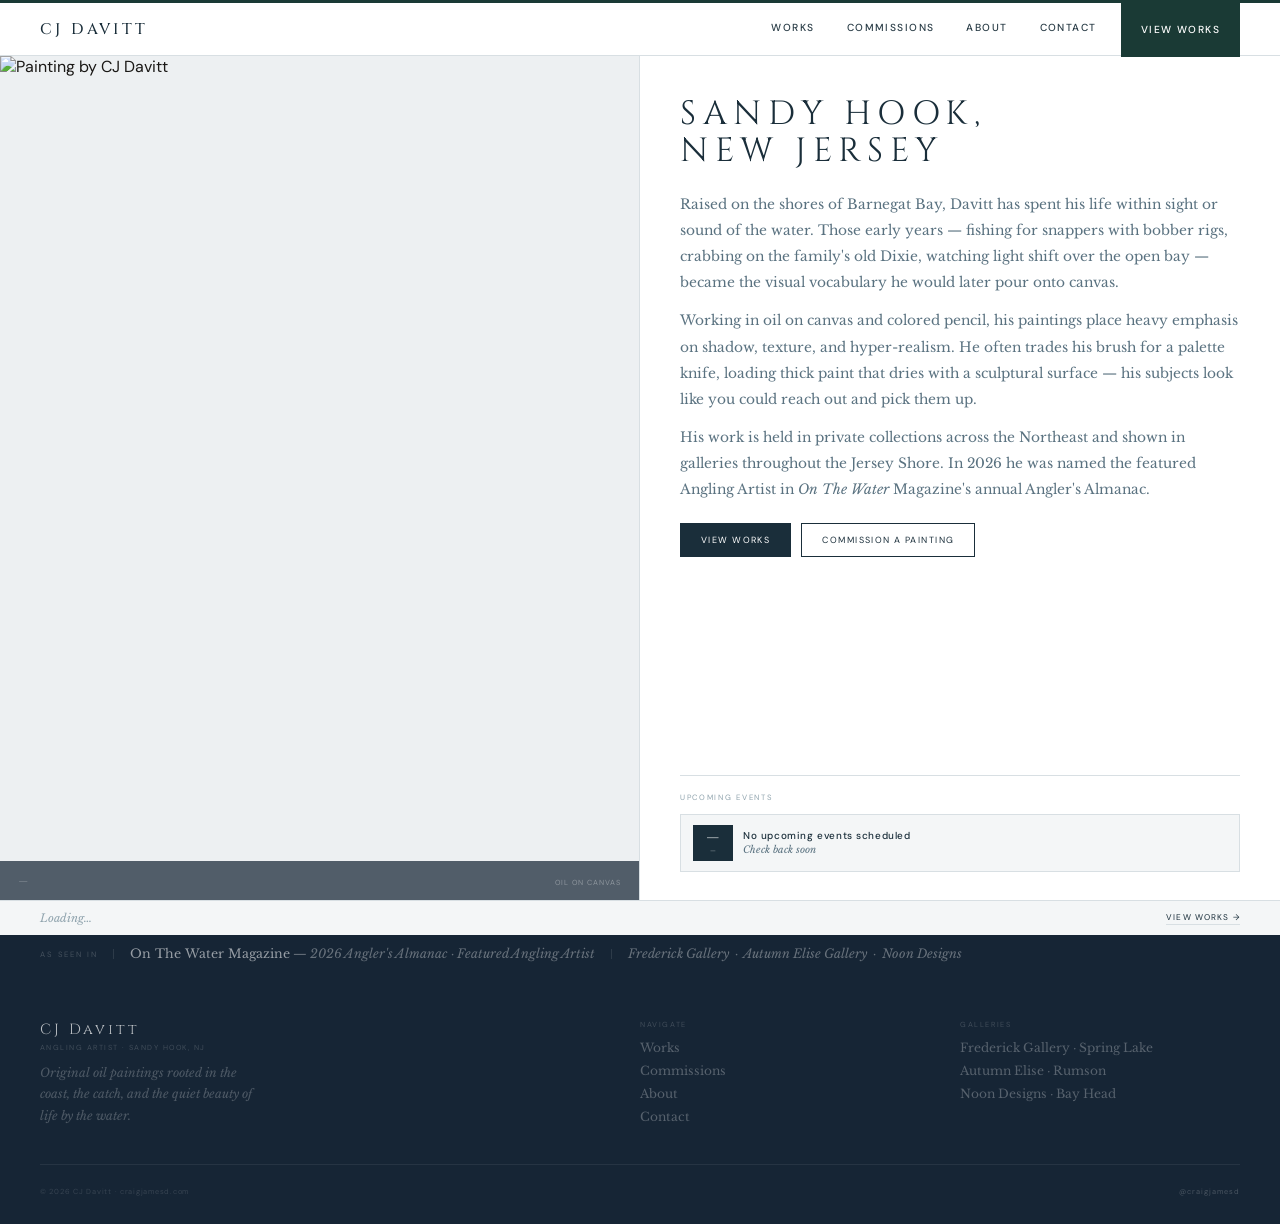
==== commit 0ed6c383: "Add files via upload" ====
--- a/index.html
+++ b/index.html
@@ -5,53 +5,31 @@
 <meta name="viewport" content="width=device-width, initial-scale=1.0">
 <title>CJ Davitt — Angling Artist · New Jersey</title>
 <meta name="description" content="Original oil paintings by CJ Davitt — angling artist from the Jersey Shore.">
-<meta property="og:image" content="images/cover-row-no5.jpg">
-<link rel="preload" as="image" href="images/cover-row-no5.jpg">
 <link rel="stylesheet" href="style.css">
 <style>
-.hero-rule{height:3px;background:var(--ink);}
-.hero-mast{padding:12px var(--pad);border-bottom:1px solid var(--stone);display:flex;align-items:center;justify-content:space-between;}
-.hero-body{display:grid;grid-template-columns:1fr 1fr;min-height:540px;}
-.hero-left{border-right:1px solid var(--stone);overflow:hidden;position:relative;}
-.hero-left img{width:100%;height:100%;min-height:540px;object-fit:cover;object-position:center;display:block;cursor:zoom-in;}
-.hero-img-label{position:absolute;bottom:0;left:0;right:0;background:rgba(26,24,22,.68);padding:10px 18px;display:flex;justify-content:space-between;align-items:baseline;}
+.hero-body{display:grid;grid-template-columns:1fr 1fr;min-height:calc(100vh - 56px);}
+.hero-left{border-right:1px solid var(--stone);overflow:hidden;position:relative;background:var(--linen);}
+.hero-left img{width:100%;height:100%;object-fit:cover;object-position:center;display:block;cursor:zoom-in;}
+.hero-img-label{position:absolute;bottom:0;left:0;right:0;background:rgba(22,37,53,.72);padding:10px 18px;display:flex;justify-content:space-between;align-items:baseline;}
 .hil-title{font-family:var(--serif);font-style:italic;font-size:.78rem;color:rgba(255,255,255,.82);}
-.hil-meta{font-family:var(--sans);font-size:.46rem;letter-spacing:.14em;text-transform:uppercase;color:rgba(255,255,255,.32);}
+.hil-meta{font-family:var(--sans);font-size:.46rem;letter-spacing:.14em;text-transform:uppercase;color:rgba(255,255,255,.35);}
 .hero-right{display:flex;flex-direction:column;}
 .hero-text{padding:40px var(--pad) 20px;flex:1;}
-.hero-name{font-family:var(--display);font-size:2.1rem;font-weight:400;letter-spacing:.2em;color:var(--ink);text-transform:uppercase;margin-bottom:22px;line-height:1;}
+.hero-name{font-family:var(--display);font-size:2.1rem;font-weight:400;letter-spacing:.2em;color:var(--ink);text-transform:uppercase;margin-bottom:22px;line-height:1.1;}
 .hero-p{font-family:var(--body);font-size:.86rem;line-height:1.9;color:var(--drift);margin-bottom:12px;}
 .hero-btns{display:flex;gap:10px;margin-top:20px;flex-wrap:wrap;}
-.hero-lower{padding:0 var(--pad) 28px;display:flex;flex-direction:column;gap:0;}
-.thumb-row{display:flex;gap:9px;margin-bottom:10px;}
-.thumb{flex:1;aspect-ratio:4/3;border:1px solid var(--stone);overflow:hidden;cursor:zoom-in;}
-.thumb img{width:100%;height:100%;object-fit:cover;transition:transform .5s ease;}
-.thumb:hover img{transform:scale(1.04);}
+.hero-lower{padding:0 var(--pad) 28px;}
 .hero-cap{padding:10px var(--pad);border-top:1px solid var(--stone);display:flex;justify-content:space-between;align-items:center;background:var(--paper);}
-.section-cards{display:grid;grid-template-columns:repeat(4,1fr);gap:1px;background:var(--stone);}
-.sc{background:var(--white);padding:24px 22px 20px;cursor:pointer;transition:background .2s;text-decoration:none;display:block;}
-.sc:hover{background:var(--paper);}
-.sc-img{width:100%;aspect-ratio:16/9;margin-bottom:14px;overflow:hidden;border:1px solid var(--stone);}
-.sc-img img{width:100%;height:100%;object-fit:cover;transition:transform .6s ease;}
-.sc:hover .sc-img img{transform:scale(1.04);}
-.sc-label{font-family:var(--display);font-size:.84rem;font-weight:400;letter-spacing:.16em;color:var(--ink);text-transform:uppercase;margin-bottom:5px;}
-.sc-desc{font-family:var(--body);font-style:italic;font-size:.72rem;color:var(--drift);line-height:1.6;margin-bottom:12px;}
-.sc-arrow{font-family:var(--sans);font-size:.5rem;letter-spacing:.14em;text-transform:uppercase;color:var(--pebble);border-bottom:1px solid var(--stone);padding-bottom:1px;display:inline-block;}
-.sc:hover .sc-arrow{color:var(--ink);border-bottom-color:var(--ink);}
 @media(max-width:900px){
   .hero-body{grid-template-columns:1fr;}
-  .hero-left{border-right:none;border-bottom:1px solid var(--stone);}
-  .hero-left img{min-height:260px;max-height:320px;}
+  .hero-left{border-right:none;border-bottom:1px solid var(--stone);min-height:300px;max-height:380px;}
   .hero-name{font-size:1.5rem;letter-spacing:.12em;}
   .hero-text{padding:24px var(--pad) 16px;}
   .hero-p{font-size:.84rem;}
   .hero-lower{padding:0 var(--pad) 20px;}
-  .hero-btns{gap:8px;}
-  .hero-btns .btn{font-size:.5rem;padding:8px 14px;}
 }
 @media(max-width:480px){
   .hero-name{font-size:1.2rem;}
-  .hero-p{font-size:.82rem;}
   .hero-btns{flex-direction:column;}
   .hero-btns .btn{text-align:center;}
 }
@@ -61,81 +39,118 @@
 <div class="lightbox" id="lightbox"><div class="lightbox-inner"><button class="lightbox-close">✕ Close</button><img src="" alt=""/><div class="lightbox-cap"></div></div></div>
 <div class="mob-drawer" id="mobDrawer"><div class="mob-logo">CJ Davitt</div><button class="mob-close" id="mobClose">✕</button><ul class="mob-links"><li><a href="works.html">Works</a></li><li><a href="commissions.html">Commissions</a></li><li><a href="about.html">About</a></li><li><a href="contact.html">Contact</a></li></ul></div>
 <nav class="nav"><a href="index.html" class="nav-brand">CJ Davitt</a><div class="nav-links"><a href="works.html" class="nav-link">Works</a><a href="commissions.html" class="nav-link">Commissions</a><a href="about.html" class="nav-link">About</a><a href="contact.html" class="nav-link">Contact</a><a href="works.html" class="nav-link cta">View Works</a></div><button class="nav-hamburger" id="hamburger"><span></span><span></span><span></span></button></nav>
-<div class="hero-rule"></div>
 
 <div class="hero-body">
   <div class="hero-left">
-    <img src="images/cover-row-no5.jpg" alt="Row No. 5 — oil on canvas by CJ Davitt" onclick="openLightbox(this.src,'Row No. 5 · oil on canvas, 24&Prime; &times; 24&Prime;')"/>
-    <div class="hero-img-label"><span class="hil-title">Row No. 5</span><span class="hil-meta">Oil on canvas · 24″ × 24″</span></div>
+    <img id="heroImg" src="" alt="Painting by CJ Davitt"/>
+    <div class="hero-img-label">
+      <span class="hil-title" id="heroTitle">—</span>
+      <span class="hil-meta" id="heroMeta">Oil on canvas</span>
+    </div>
   </div>
   <div class="hero-right">
     <div class="hero-text">
       <div class="hero-name">Sandy Hook,<br>New Jersey</div>
       <p class="hero-p">Raised on the shores of Barnegat Bay, Davitt has spent his life within sight or sound of the water. Those early years — fishing for snappers with bobber rigs, crabbing on the family's old Dixie, watching light shift over the open bay — became the visual vocabulary he would later pour onto canvas.</p>
       <p class="hero-p">Working in oil on canvas and colored pencil, his paintings place heavy emphasis on shadow, texture, and hyper-realism. He often trades his brush for a palette knife, loading thick paint that dries with a sculptural surface — his subjects look like you could reach out and pick them up.</p>
-      <p class="hero-p">His work is held in private collections across the Northeast and shown in galleries throughout the Jersey Shore. In 2026 he was named the featured Angling Artist in <em>On The Water</em> Magazine's annual Angler's Almanac — a recognition of a body of work rooted entirely in the place he calls home.</p>
-      <div class="hero-btns"><a href="works.html" class="btn btn-f">View Works</a><a href="commissions.html" class="btn">Commission a Painting</a></div>
+      <p class="hero-p">His work is held in private collections across the Northeast and shown in galleries throughout the Jersey Shore. In 2026 he was named the featured Angling Artist in <em>On The Water</em> Magazine's annual Angler's Almanac.</p>
+      <div class="hero-btns">
+        <a href="works.html" class="btn btn-f">View Works</a>
+        <a href="commissions.html" class="btn">Commission a Painting</a>
+      </div>
     </div>
     <div class="hero-lower">
       <div class="divider"></div>
-      <div style="font-family:var(--sans);font-size:.52rem;letter-spacing:.22em;text-transform:uppercase;color:var(--pebble);margin-bottom:12px;">Upcoming Events</div>
-      <div id="upcomingEvents"><div class="event-card" style="padding:14px 16px;"><div class="event-date" style="padding:8px 12px;min-width:48px;"><div style="font-family:var(--display);font-size:1.1rem;line-height:1;">—</div><div style="font-family:var(--sans);font-size:.5rem;letter-spacing:.1em;text-transform:uppercase;opacity:.5;">—</div></div><div><div style="font-family:var(--sans);font-size:.78rem;letter-spacing:.04em;color:var(--ink);font-weight:500;margin-bottom:3px;">No upcoming events scheduled</div><div style="font-family:var(--body);font-style:italic;font-size:.76rem;color:var(--drift);">Check back soon</div></div></div></div>
+      <div class="label" style="margin-bottom:12px;">Upcoming Events</div>
+      <div id="upcomingEvents">
+        <div class="event-card">
+          <div class="event-date"><div class="eday">—</div><div class="emon">—</div></div>
+          <div><div class="event-name">No upcoming events scheduled</div><div class="event-venue">Check back soon</div></div>
+        </div>
+      </div>
     </div>
   </div>
 </div>
-<div class="hero-cap"><span id="heroCap" style="font-family:var(--body);font-style:italic;font-size:.7rem;color:var(--pebble);">Row No. 5 &nbsp;·&nbsp; oil on canvas, 24″ × 24″</span><a href="works.html" class="small-cta">View Works →</a></div>
-<div class="press" style="background:var(--navy);"><span class="press-lbl">As Seen In</span><div class="press-div"></div><span class="press-item"><strong>On The Water Magazine</strong> — 2026 Angler's Almanac · Featured Angling Artist</span><div class="press-div"></div><span class="press-item">Frederick Gallery &nbsp;·&nbsp; Autumn Elise Gallery &nbsp;·&nbsp; Noon Designs</span></div>
-<footer><div class="ft-grid"><div><div class="ft-logo">CJ Davitt</div><div class="ft-sub">Angling Artist · Sandy Hook, NJ</div><p class="ft-tag">Original oil paintings rooted in the coast, the catch, and the quiet beauty of life by the water.</p></div><div><div class="ft-col-lbl">Navigate</div><a href="works.html" class="ft-link">Works</a><a href="commissions.html" class="ft-link">Commissions</a><a href="about.html" class="ft-link">About</a><a href="contact.html" class="ft-link">Contact</a></div><div><div class="ft-col-lbl">Galleries</div><span class="ft-link">Frederick Gallery · Spring Lake</span><span class="ft-link">Autumn Elise · Rumson</span><span class="ft-link">Noon Designs · Bay Head</span></div></div><div class="ft-bot"><span class="ft-copy">© 2026 CJ Davitt · craigjamesd.com</span><a href="https://instagram.com/craigjamesd" target="_blank" class="ft-ig">@craigjamesd</a></div></footer>
+
+<div class="hero-cap">
+  <span id="heroCap" style="font-family:var(--body);font-style:italic;font-size:.7rem;color:var(--pebble);">Loading…</span>
+  <a href="works.html" class="small-cta">View Works →</a>
+</div>
+
+<div class="press" style="background:var(--navy);">
+  <span class="press-lbl">As Seen In</span>
+  <div class="press-div"></div>
+  <span class="press-item"><strong>On The Water Magazine</strong> — 2026 Angler's Almanac · Featured Angling Artist</span>
+  <div class="press-div"></div>
+  <span class="press-item">Frederick Gallery &nbsp;·&nbsp; Autumn Elise Gallery &nbsp;·&nbsp; Noon Designs</span>
+</div>
+
+<footer>
+  <div class="ft-grid">
+    <div><div class="ft-logo">CJ Davitt</div><div class="ft-sub">Angling Artist · Sandy Hook, NJ</div><p class="ft-tag">Original oil paintings rooted in the coast, the catch, and the quiet beauty of life by the water.</p></div>
+    <div><div class="ft-col-lbl">Navigate</div><a href="works.html" class="ft-link">Works</a><a href="commissions.html" class="ft-link">Commissions</a><a href="about.html" class="ft-link">About</a><a href="contact.html" class="ft-link">Contact</a></div>
+    <div><div class="ft-col-lbl">Galleries</div><span class="ft-link">Frederick Gallery · Spring Lake</span><span class="ft-link">Autumn Elise · Rumson</span><span class="ft-link">Noon Designs · Bay Head</span></div>
+  </div>
+  <div class="ft-bot"><span class="ft-copy">© 2026 CJ Davitt · craigjamesd.com</span><a href="https://instagram.com/craigjamesd" target="_blank" class="ft-ig">@craigjamesd</a></div>
+</footer>
+
 <script src="shared.js"></script>
 <script>
-const SCRIPT_URL='https://script.google.com/macros/s/AKfycbwmyK0ljJsRQG3XXsWIAwr_cNyMuwnvgYblWskEZlrDgWVf4pMSiSut4yK_T68cwBePOA/exec';
+const SCRIPT_URL = 'https://script.google.com/macros/s/AKfycbwmyK0ljJsRQG3XXsWIAwr_cNyMuwnvgYblWskEZlrDgWVf4pMSiSut4yK_T68cwBePOA/exec';
 
-async function loadSiteData(){
-  try{
-    const r=await fetch(SCRIPT_URL,{method:'POST',body:JSON.stringify({action:'get_public_works',password:'cjdavitt2026'})});
-    const d=await r.json();
-    if(d.success&&d.data){
-      const works=d.data;
+function driveUrl(fileId) {
+  return `https://drive.google.com/thumbnail?id=${fileId}&sz=w1200`;
+}
 
-      // Hero image
-      const hero=works.find(w=>w['Hero Image']==='Yes');
-      if(hero&&hero['Image URL']){
-        const img=document.getElementById('heroImg');
-        img.src=hero['Image URL'];
-        img.onclick=()=>openLightbox(hero['Image URL'],hero['Title']+' · '+hero['Medium']);
-        document.getElementById('heroTitle').textContent=hero['Title'];
-        document.getElementById('heroMeta').textContent=hero['Medium']+(hero['Width (in)']?' · '+hero['Width (in)']+'″ × '+hero['Height (in)']+'″':'');
-        document.getElementById('heroCap').textContent=hero['Title']+' · '+hero['Medium']+(hero['Width (in)']?' · '+hero['Width (in)']+'″ × '+hero['Height (in)']+'″':'');
-      }
+function imgUrl(work) {
+  // Use Drive file ID if available for reliable URL, else fall back to stored URL
+  return work['Drive File ID'] ? driveUrl(work['Drive File ID']) : work['Image URL'];
+}
 
-      // Thumbnails — featured works
-      const featured=works.filter(w=>w['Featured']==='Yes').slice(0,3);
-      const thumbs=document.getElementById('heroThumbs');
-      if(featured.length){
-        thumbs.innerHTML=featured.map(w=>`
-          <div class="thumb" onclick="openLightbox('${w['Image URL']}','${w['Title']}')">
-            <img src="${w['Image URL']}" alt="${w['Title']}" loading="lazy"/>
-          </div>`).join('');
-      }
+function sizeStr(w, h) {
+  return (w && h) ? `${w}″ × ${h}″` : '';
+}
+
+async function loadSiteData() {
+  try {
+    const r = await fetch(SCRIPT_URL, { method: 'POST', body: JSON.stringify({ action: 'get_public_works' }) });
+    const d = await r.json();
+    if (!d.success || !d.data) return;
+    const works = d.data;
+
+    // Hero painting
+    const hero = works.find(w => w['Hero Image'] === 'Yes');
+    if (hero) {
+      const url = imgUrl(hero);
+      const heroImg = document.getElementById('heroImg');
+      heroImg.src = url;
+      heroImg.alt = hero['Title'];
+      heroImg.onclick = () => openLightbox(url, hero['Title']);
+      const size = sizeStr(hero['Width (in)'], hero['Height (in)']);
+      document.getElementById('heroTitle').textContent = hero['Title'];
+      document.getElementById('heroMeta').textContent = hero['Medium'] + (size ? ' · ' + size : '');
+      document.getElementById('heroCap').textContent = hero['Title'] + ' · ' + hero['Medium'] + (size ? ' · ' + size : '');
     }
-  }catch(e){}
+  } catch(e) { console.error('loadSiteData works:', e); }
 
   // Events
-  try{
-    const r=await fetch(SCRIPT_URL,{method:'POST',body:JSON.stringify({action:'get_events',password:'cjdavitt2026'})});
-    const d=await r.json();
-    if(!d.success||!d.data)return;
-    const up=d.data.filter(e=>e['Status']==='Upcoming'||e['Status']==='Ongoing');
-    if(!up.length)return;
-    const c=document.getElementById('upcomingEvents');
-    c.innerHTML='';
-    up.slice(0,2).forEach(ev=>{
-      const dt=ev['Start Date']?new Date(ev['Start Date']):null;
-      const day=dt?dt.getDate():'—';
-      const mon=dt?dt.toLocaleString('default',{month:'short'}).toUpperCase():'—';
-      c.innerHTML+=`<div class="event-card" style="padding:14px 16px;"><div class="event-date" style="padding:8px 12px;min-width:48px;"><div style="font-family:var(--display);font-size:1.1rem;line-height:1;">${day}</div><div style="font-family:var(--sans);font-size:.5rem;letter-spacing:.1em;text-transform:uppercase;opacity:.5;">${mon}</div></div><div><div style="font-family:var(--sans);font-size:.78rem;letter-spacing:.04em;color:var(--ink);font-weight:500;margin-bottom:3px;">${ev['Event Name']}</div><div style="font-family:var(--body);font-style:italic;font-size:.76rem;color:var(--drift);">${ev['Venue Name']||''} · ${ev['City']||''}</div></div></div>`;
-    });
-  }catch(e){}
+  try {
+    const r = await fetch(SCRIPT_URL, { method: 'POST', body: JSON.stringify({ action: 'get_events' }) });
+    const d = await r.json();
+    if (!d.success || !d.data) return;
+    const upcoming = d.data.filter(e => e['Status'] === 'Upcoming' || e['Status'] === 'Ongoing');
+    if (!upcoming.length) return;
+    const container = document.getElementById('upcomingEvents');
+    container.innerHTML = upcoming.slice(0, 2).map(ev => {
+      const dt = ev['Start Date'] ? new Date(ev['Start Date']) : null;
+      const day = dt ? dt.getDate() : '—';
+      const mon = dt ? dt.toLocaleString('default', { month: 'short' }).toUpperCase() : '—';
+      return `<div class="event-card">
+        <div class="event-date"><div class="eday">${day}</div><div class="emon">${mon}</div></div>
+        <div><div class="event-name">${ev['Event Name']}</div><div class="event-venue">${ev['Venue Name'] || ''} · ${ev['City'] || ''}</div></div>
+      </div>`;
+    }).join('');
+  } catch(e) { console.error('loadSiteData events:', e); }
 }
 
 loadSiteData();
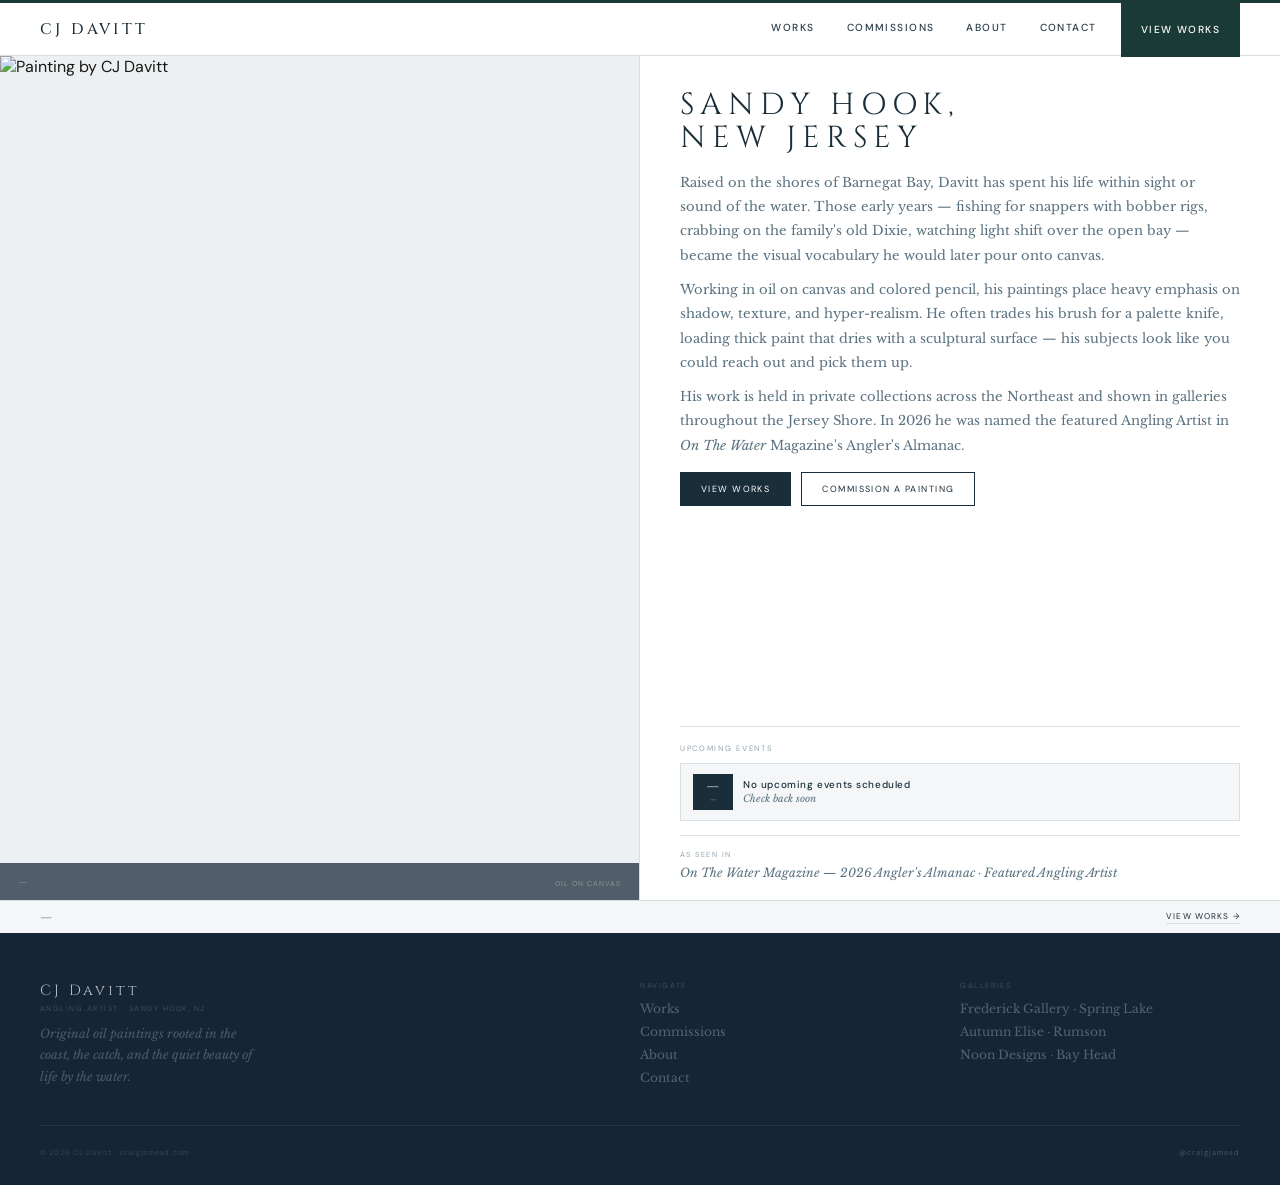
==== commit 7a43ac89: "Add files via upload" ====
--- a/index.html
+++ b/index.html
@@ -7,29 +7,87 @@
 <meta name="description" content="Original oil paintings by CJ Davitt — angling artist from the Jersey Shore.">
 <link rel="stylesheet" href="style.css">
 <style>
-.hero-body{display:grid;grid-template-columns:1fr 1fr;min-height:calc(100vh - 56px);}
-.hero-left{border-right:1px solid var(--stone);overflow:hidden;position:relative;background:var(--linen);}
-.hero-left img{width:100%;height:100%;object-fit:cover;object-position:center;display:block;cursor:zoom-in;}
-.hero-img-label{position:absolute;bottom:0;left:0;right:0;background:rgba(22,37,53,.72);padding:10px 18px;display:flex;justify-content:space-between;align-items:baseline;}
-.hil-title{font-family:var(--serif);font-style:italic;font-size:.78rem;color:rgba(255,255,255,.82);}
-.hil-meta{font-family:var(--sans);font-size:.46rem;letter-spacing:.14em;text-transform:uppercase;color:rgba(255,255,255,.35);}
-.hero-right{display:flex;flex-direction:column;}
-.hero-text{padding:40px var(--pad) 20px;flex:1;}
-.hero-name{font-family:var(--display);font-size:2.1rem;font-weight:400;letter-spacing:.2em;color:var(--ink);text-transform:uppercase;margin-bottom:22px;line-height:1.1;}
-.hero-p{font-family:var(--body);font-size:.86rem;line-height:1.9;color:var(--drift);margin-bottom:12px;}
-.hero-btns{display:flex;gap:10px;margin-top:20px;flex-wrap:wrap;}
-.hero-lower{padding:0 var(--pad) 28px;}
-.hero-cap{padding:10px var(--pad);border-top:1px solid var(--stone);display:flex;justify-content:space-between;align-items:center;background:var(--paper);}
+/* One viewport — no scroll on desktop */
+.hero-body{
+  display:grid;
+  grid-template-columns:1fr 1fr;
+  height:calc(100vh - 56px);
+  overflow:hidden;
+}
+.hero-left{
+  border-right:1px solid var(--stone);
+  overflow:hidden;
+  position:relative;
+  background:var(--linen);
+}
+.hero-left img{
+  width:100%;height:100%;
+  object-fit:cover;object-position:center;
+  display:block;cursor:zoom-in;
+}
+.hero-img-label{
+  position:absolute;bottom:0;left:0;right:0;
+  background:rgba(22,37,53,.72);
+  padding:9px 18px;
+  display:flex;justify-content:space-between;align-items:baseline;
+}
+.hil-title{font-family:var(--serif);font-style:italic;font-size:.76rem;color:rgba(255,255,255,.82);}
+.hil-meta{font-family:var(--sans);font-size:.44rem;letter-spacing:.14em;text-transform:uppercase;color:rgba(255,255,255,.35);}
+
+/* Right panel — flex column, space distributed */
+.hero-right{
+  display:flex;flex-direction:column;
+  height:calc(100vh - 56px);
+  overflow:hidden;
+}
+.hero-text{
+  padding:32px var(--pad) 16px;
+  flex-shrink:0;
+}
+.hero-name{
+  font-family:var(--display);font-size:1.9rem;font-weight:400;
+  letter-spacing:.2em;color:var(--ink);text-transform:uppercase;
+  margin-bottom:16px;line-height:1.1;
+}
+.hero-p{
+  font-family:var(--body);font-size:.82rem;line-height:1.85;
+  color:var(--drift);margin-bottom:10px;
+}
+.hero-btns{display:flex;gap:10px;margin-top:14px;flex-wrap:wrap;}
+
+/* Divider + events — flex:1 fills remaining space */
+.hero-lower{
+  padding:0 var(--pad) 0;
+  flex:1;
+  display:flex;flex-direction:column;
+  justify-content:flex-end;
+  padding-bottom:20px;
+  min-height:0;
+}
+.hero-cap{
+  padding:9px var(--pad);
+  border-top:1px solid var(--stone);
+  display:flex;justify-content:space-between;align-items:center;
+  background:var(--paper);
+  flex-shrink:0;
+}
+
+/* Mobile — allow scroll, stack columns */
 @media(max-width:900px){
-  .hero-body{grid-template-columns:1fr;}
-  .hero-left{border-right:none;border-bottom:1px solid var(--stone);min-height:300px;max-height:380px;}
-  .hero-name{font-size:1.5rem;letter-spacing:.12em;}
-  .hero-text{padding:24px var(--pad) 16px;}
-  .hero-p{font-size:.84rem;}
-  .hero-lower{padding:0 var(--pad) 20px;}
+  .hero-body{
+    grid-template-columns:1fr;
+    height:auto;
+    overflow:visible;
+  }
+  .hero-left{height:55vw;min-height:240px;max-height:380px;border-right:none;border-bottom:1px solid var(--stone);}
+  .hero-right{height:auto;overflow:visible;}
+  .hero-name{font-size:1.4rem;letter-spacing:.12em;}
+  .hero-text{padding:24px var(--pad) 12px;}
+  .hero-lower{padding:0 var(--pad) 20px;justify-content:flex-start;}
+  .hero-p{font-size:.82rem;}
 }
 @media(max-width:480px){
-  .hero-name{font-size:1.2rem;}
+  .hero-name{font-size:1.15rem;}
   .hero-btns{flex-direction:column;}
   .hero-btns .btn{text-align:center;}
 }
@@ -38,9 +96,20 @@
 <body>
 <div class="lightbox" id="lightbox"><div class="lightbox-inner"><button class="lightbox-close">✕ Close</button><img src="" alt=""/><div class="lightbox-cap"></div></div></div>
 <div class="mob-drawer" id="mobDrawer"><div class="mob-logo">CJ Davitt</div><button class="mob-close" id="mobClose">✕</button><ul class="mob-links"><li><a href="works.html">Works</a></li><li><a href="commissions.html">Commissions</a></li><li><a href="about.html">About</a></li><li><a href="contact.html">Contact</a></li></ul></div>
-<nav class="nav"><a href="index.html" class="nav-brand">CJ Davitt</a><div class="nav-links"><a href="works.html" class="nav-link">Works</a><a href="commissions.html" class="nav-link">Commissions</a><a href="about.html" class="nav-link">About</a><a href="contact.html" class="nav-link">Contact</a><a href="works.html" class="nav-link cta">View Works</a></div><button class="nav-hamburger" id="hamburger"><span></span><span></span><span></span></button></nav>
+<nav class="nav">
+  <a href="index.html" class="nav-brand">CJ Davitt</a>
+  <div class="nav-links">
+    <a href="works.html" class="nav-link">Works</a>
+    <a href="commissions.html" class="nav-link">Commissions</a>
+    <a href="about.html" class="nav-link">About</a>
+    <a href="contact.html" class="nav-link">Contact</a>
+    <a href="works.html" class="nav-link cta">View Works</a>
+  </div>
+  <button class="nav-hamburger" id="hamburger"><span></span><span></span><span></span></button>
+</nav>
 
 <div class="hero-body">
+  <!-- LEFT: hero painting -->
   <div class="hero-left">
     <img id="heroImg" src="" alt="Painting by CJ Davitt"/>
     <div class="hero-img-label">
@@ -48,112 +117,131 @@
       <span class="hil-meta" id="heroMeta">Oil on canvas</span>
     </div>
   </div>
+
+  <!-- RIGHT: name, bio, events -->
   <div class="hero-right">
     <div class="hero-text">
       <div class="hero-name">Sandy Hook,<br>New Jersey</div>
       <p class="hero-p">Raised on the shores of Barnegat Bay, Davitt has spent his life within sight or sound of the water. Those early years — fishing for snappers with bobber rigs, crabbing on the family's old Dixie, watching light shift over the open bay — became the visual vocabulary he would later pour onto canvas.</p>
       <p class="hero-p">Working in oil on canvas and colored pencil, his paintings place heavy emphasis on shadow, texture, and hyper-realism. He often trades his brush for a palette knife, loading thick paint that dries with a sculptural surface — his subjects look like you could reach out and pick them up.</p>
-      <p class="hero-p">His work is held in private collections across the Northeast and shown in galleries throughout the Jersey Shore. In 2026 he was named the featured Angling Artist in <em>On The Water</em> Magazine's annual Angler's Almanac.</p>
+      <p class="hero-p">His work is held in private collections across the Northeast and shown in galleries throughout the Jersey Shore. In 2026 he was named the featured Angling Artist in <em>On The Water</em> Magazine's Angler's Almanac.</p>
       <div class="hero-btns">
         <a href="works.html" class="btn btn-f">View Works</a>
         <a href="commissions.html" class="btn">Commission a Painting</a>
       </div>
     </div>
+
     <div class="hero-lower">
       <div class="divider"></div>
-      <div class="label" style="margin-bottom:12px;">Upcoming Events</div>
+      <div class="label" style="margin-bottom:10px;">Upcoming Events</div>
       <div id="upcomingEvents">
         <div class="event-card">
           <div class="event-date"><div class="eday">—</div><div class="emon">—</div></div>
           <div><div class="event-name">No upcoming events scheduled</div><div class="event-venue">Check back soon</div></div>
         </div>
       </div>
+      <div style="margin-top:14px;padding-top:14px;border-top:1px solid var(--stone);">
+        <div style="font-family:var(--sans);font-size:.46rem;letter-spacing:.2em;text-transform:uppercase;color:var(--pebble);margin-bottom:6px;">As Seen In</div>
+        <div style="font-family:var(--body);font-style:italic;font-size:.76rem;color:var(--drift);">On The Water Magazine — 2026 Angler's Almanac · Featured Angling Artist</div>
+      </div>
     </div>
   </div>
 </div>
 
 <div class="hero-cap">
-  <span id="heroCap" style="font-family:var(--body);font-style:italic;font-size:.7rem;color:var(--pebble);">Loading…</span>
+  <span id="heroCap" style="font-family:var(--body);font-style:italic;font-size:.7rem;color:var(--pebble);">—</span>
   <a href="works.html" class="small-cta">View Works →</a>
 </div>
 
-<div class="press" style="background:var(--navy);">
-  <span class="press-lbl">As Seen In</span>
-  <div class="press-div"></div>
-  <span class="press-item"><strong>On The Water Magazine</strong> — 2026 Angler's Almanac · Featured Angling Artist</span>
-  <div class="press-div"></div>
-  <span class="press-item">Frederick Gallery &nbsp;·&nbsp; Autumn Elise Gallery &nbsp;·&nbsp; Noon Designs</span>
-</div>
-
 <footer>
   <div class="ft-grid">
-    <div><div class="ft-logo">CJ Davitt</div><div class="ft-sub">Angling Artist · Sandy Hook, NJ</div><p class="ft-tag">Original oil paintings rooted in the coast, the catch, and the quiet beauty of life by the water.</p></div>
-    <div><div class="ft-col-lbl">Navigate</div><a href="works.html" class="ft-link">Works</a><a href="commissions.html" class="ft-link">Commissions</a><a href="about.html" class="ft-link">About</a><a href="contact.html" class="ft-link">Contact</a></div>
-    <div><div class="ft-col-lbl">Galleries</div><span class="ft-link">Frederick Gallery · Spring Lake</span><span class="ft-link">Autumn Elise · Rumson</span><span class="ft-link">Noon Designs · Bay Head</span></div>
-  </div>
-  <div class="ft-bot"><span class="ft-copy">© 2026 CJ Davitt · craigjamesd.com</span><a href="https://instagram.com/craigjamesd" target="_blank" class="ft-ig">@craigjamesd</a></div>
+    <div>
+      <div class="ft-logo">CJ Davitt</div>
+      <div class="ft-sub">Angling Artist · Sandy Hook, NJ</div>
+      <p class="ft-tag">Original oil paintings rooted in the coast, the catch, and the quiet beauty of life by the water.</p>
+    </div>
+    <div>
+      <div class="ft-col-lbl">Navigate</div>
+      <a href="works.html" class="ft-link">Works</a>
+      <a href="commissions.html" class="ft-link">Commissions</a>
+      <a href="about.html" class="ft-link">About</a>
+      <a href="contact.html" class="ft-link">Contact</a>
+    </div>
+    <div>
+      <div class="ft-col-lbl">Galleries</div>
+      <span class="ft-link">Frederick Gallery · Spring Lake</span>
+      <span class="ft-link">Autumn Elise · Rumson</span>
+      <span class="ft-link">Noon Designs · Bay Head</span>
+    </div>
+  </div>
+  <div class="ft-bot">
+    <span class="ft-copy">© 2026 CJ Davitt · craigjamesd.com</span>
+    <a href="https://instagram.com/craigjamesd" target="_blank" class="ft-ig">@craigjamesd</a>
+  </div>
 </footer>
 
 <script src="shared.js"></script>
 <script>
 const SCRIPT_URL = 'https://script.google.com/macros/s/AKfycbwmyK0ljJsRQG3XXsWIAwr_cNyMuwnvgYblWskEZlrDgWVf4pMSiSut4yK_T68cwBePOA/exec';
 
-function driveUrl(fileId) {
-  return `https://drive.google.com/thumbnail?id=${fileId}&sz=w1200`;
-}
-
 function imgUrl(work) {
-  // Use Drive file ID if available for reliable URL, else fall back to stored URL
-  return work['Drive File ID'] ? driveUrl(work['Drive File ID']) : work['Image URL'];
-}
-
-function sizeStr(w, h) {
-  return (w && h) ? `${w}″ × ${h}″` : '';
-}
-
-async function loadSiteData() {
-  try {
-    const r = await fetch(SCRIPT_URL, { method: 'POST', body: JSON.stringify({ action: 'get_public_works' }) });
-    const d = await r.json();
-    if (!d.success || !d.data) return;
-    const works = d.data;
-
-    // Hero painting
-    const hero = works.find(w => w['Hero Image'] === 'Yes');
-    if (hero) {
-      const url = imgUrl(hero);
-      const heroImg = document.getElementById('heroImg');
-      heroImg.src = url;
-      heroImg.alt = hero['Title'];
-      heroImg.onclick = () => openLightbox(url, hero['Title']);
-      const size = sizeStr(hero['Width (in)'], hero['Height (in)']);
-      document.getElementById('heroTitle').textContent = hero['Title'];
-      document.getElementById('heroMeta').textContent = hero['Medium'] + (size ? ' · ' + size : '');
-      document.getElementById('heroCap').textContent = hero['Title'] + ' · ' + hero['Medium'] + (size ? ' · ' + size : '');
-    }
-  } catch(e) { console.error('loadSiteData works:', e); }
+  if (!work['Drive File ID']) return work['Image URL'] || '';
+  return `https://drive.google.com/thumbnail?id=${work['Drive File ID']}&sz=w1200&authuser=0`;
+}
+
+// Single API call loads everything
+async function loadPage() {
+  // Load works and events in parallel
+  const [worksResp, eventsResp] = await Promise.allSettled([
+    fetch(SCRIPT_URL, { method: 'POST', body: JSON.stringify({ action: 'get_public_works' }) }),
+    fetch(SCRIPT_URL, { method: 'POST', body: JSON.stringify({ action: 'get_events' }) })
+  ]);
+
+  // Hero painting
+  if (worksResp.status === 'fulfilled') {
+    try {
+      const d = await worksResp.value.json();
+      if (d.success && d.data) {
+        const hero = d.data.find(w => w['Hero Image'] === 'Yes');
+        if (hero) {
+          const url = imgUrl(hero);
+          const heroImg = document.getElementById('heroImg');
+          heroImg.src = url;
+          heroImg.alt = hero['Title'];
+          heroImg.onclick = () => openLightbox(url, hero['Title']);
+          const size = (hero['Width (in)'] && hero['Height (in)'])
+            ? ` · ${hero['Width (in)']}″ × ${hero['Height (in)']}″` : '';
+          document.getElementById('heroTitle').textContent = hero['Title'];
+          document.getElementById('heroMeta').textContent = hero['Medium'] + size;
+          document.getElementById('heroCap').textContent = hero['Title'] + ' · ' + hero['Medium'] + size;
+        }
+      }
+    } catch(e) { console.error('Works load error:', e); }
+  }
 
   // Events
-  try {
-    const r = await fetch(SCRIPT_URL, { method: 'POST', body: JSON.stringify({ action: 'get_events' }) });
-    const d = await r.json();
-    if (!d.success || !d.data) return;
-    const upcoming = d.data.filter(e => e['Status'] === 'Upcoming' || e['Status'] === 'Ongoing');
-    if (!upcoming.length) return;
-    const container = document.getElementById('upcomingEvents');
-    container.innerHTML = upcoming.slice(0, 2).map(ev => {
-      const dt = ev['Start Date'] ? new Date(ev['Start Date']) : null;
-      const day = dt ? dt.getDate() : '—';
-      const mon = dt ? dt.toLocaleString('default', { month: 'short' }).toUpperCase() : '—';
-      return `<div class="event-card">
-        <div class="event-date"><div class="eday">${day}</div><div class="emon">${mon}</div></div>
-        <div><div class="event-name">${ev['Event Name']}</div><div class="event-venue">${ev['Venue Name'] || ''} · ${ev['City'] || ''}</div></div>
-      </div>`;
-    }).join('');
-  } catch(e) { console.error('loadSiteData events:', e); }
-}
-
-loadSiteData();
+  if (eventsResp.status === 'fulfilled') {
+    try {
+      const d = await eventsResp.value.json();
+      if (d.success && d.data) {
+        const upcoming = d.data.filter(e => e['Status'] === 'Upcoming' || e['Status'] === 'Ongoing');
+        if (upcoming.length) {
+          document.getElementById('upcomingEvents').innerHTML = upcoming.slice(0, 2).map(ev => {
+            const dt = ev['Start Date'] ? new Date(ev['Start Date']) : null;
+            const day = dt ? dt.getDate() : '—';
+            const mon = dt ? dt.toLocaleString('default', { month: 'short' }).toUpperCase() : '—';
+            return `<div class="event-card">
+              <div class="event-date"><div class="eday">${day}</div><div class="emon">${mon}</div></div>
+              <div><div class="event-name">${ev['Event Name']}</div><div class="event-venue">${ev['Venue Name'] || ''} · ${ev['City'] || ''}</div></div>
+            </div>`;
+          }).join('');
+        }
+      }
+    } catch(e) { console.error('Events load error:', e); }
+  }
+}
+
+loadPage();
 </script>
 </body>
 </html>
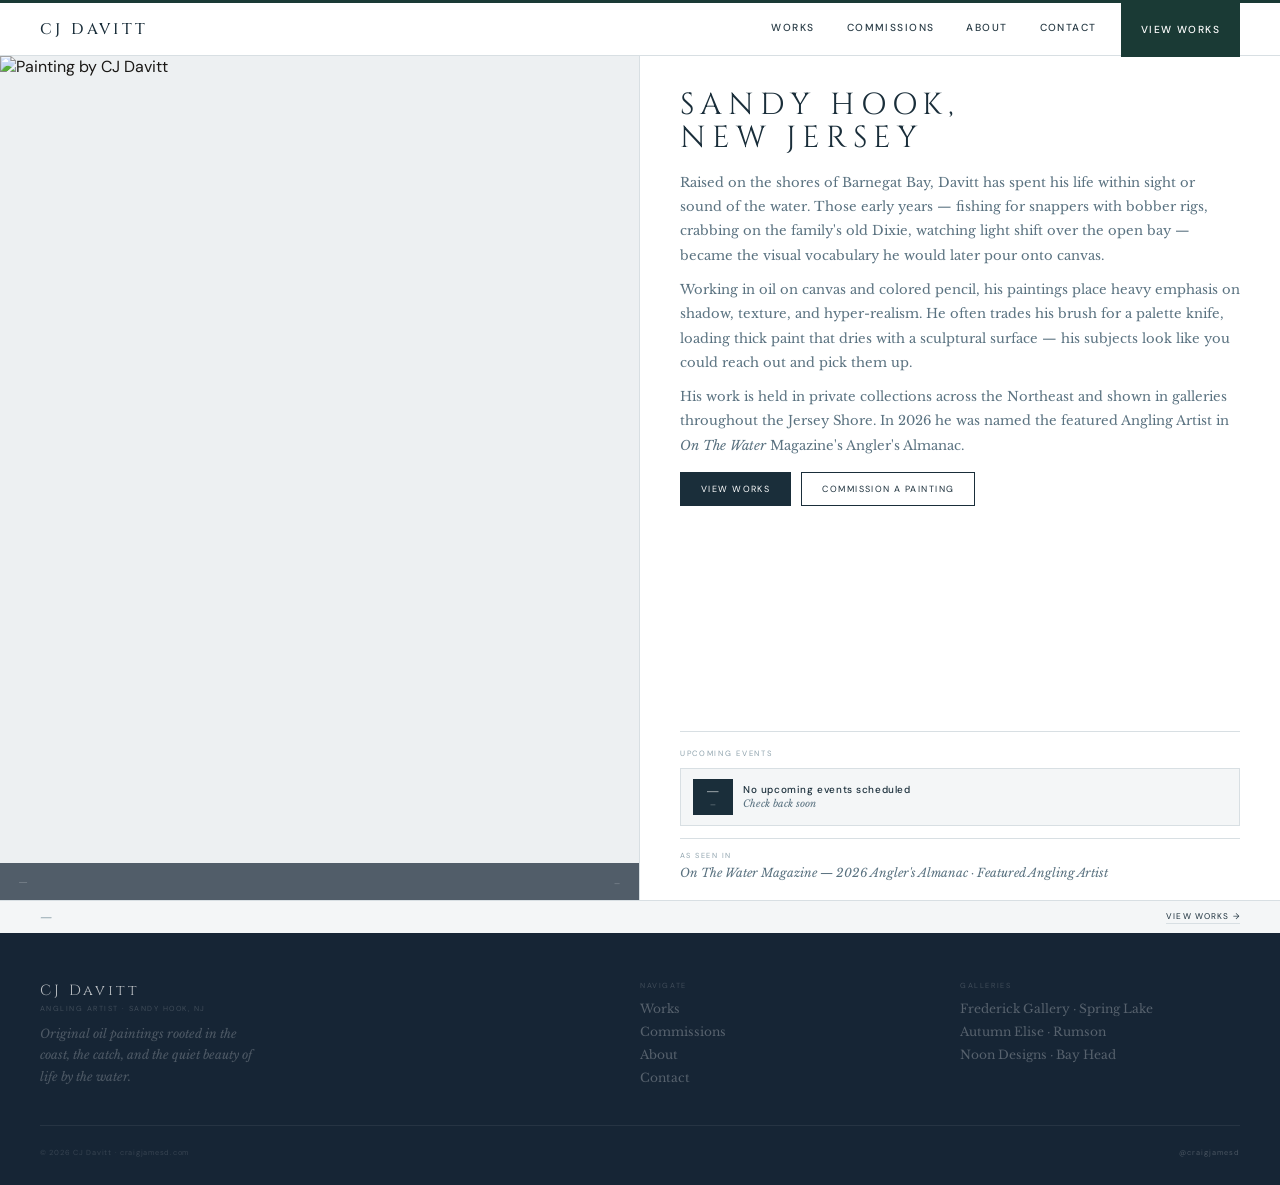
==== commit 76782b93: "Add files via upload" ====
--- a/index.html
+++ b/index.html
@@ -7,84 +7,26 @@
 <meta name="description" content="Original oil paintings by CJ Davitt — angling artist from the Jersey Shore.">
 <link rel="stylesheet" href="style.css">
 <style>
-/* One viewport — no scroll on desktop */
-.hero-body{
-  display:grid;
-  grid-template-columns:1fr 1fr;
-  height:calc(100vh - 56px);
-  overflow:hidden;
-}
-.hero-left{
-  border-right:1px solid var(--stone);
-  overflow:hidden;
-  position:relative;
-  background:var(--linen);
-}
-.hero-left img{
-  width:100%;height:100%;
-  object-fit:cover;object-position:center;
-  display:block;cursor:zoom-in;
-}
-.hero-img-label{
-  position:absolute;bottom:0;left:0;right:0;
-  background:rgba(22,37,53,.72);
-  padding:9px 18px;
-  display:flex;justify-content:space-between;align-items:baseline;
-}
+.hero-body{display:grid;grid-template-columns:1fr 1fr;height:calc(100vh - 56px);overflow:hidden;}
+.hero-left{border-right:1px solid var(--stone);overflow:hidden;position:relative;background:var(--linen);}
+.hero-left img{width:100%;height:100%;object-fit:cover;object-position:center;display:block;cursor:zoom-in;}
+.hero-img-label{position:absolute;bottom:0;left:0;right:0;background:rgba(22,37,53,.72);padding:9px 18px;display:flex;justify-content:space-between;align-items:baseline;}
 .hil-title{font-family:var(--serif);font-style:italic;font-size:.76rem;color:rgba(255,255,255,.82);}
 .hil-meta{font-family:var(--sans);font-size:.44rem;letter-spacing:.14em;text-transform:uppercase;color:rgba(255,255,255,.35);}
-
-/* Right panel — flex column, space distributed */
-.hero-right{
-  display:flex;flex-direction:column;
-  height:calc(100vh - 56px);
-  overflow:hidden;
-}
-.hero-text{
-  padding:32px var(--pad) 16px;
-  flex-shrink:0;
-}
-.hero-name{
-  font-family:var(--display);font-size:1.9rem;font-weight:400;
-  letter-spacing:.2em;color:var(--ink);text-transform:uppercase;
-  margin-bottom:16px;line-height:1.1;
-}
-.hero-p{
-  font-family:var(--body);font-size:.82rem;line-height:1.85;
-  color:var(--drift);margin-bottom:10px;
-}
+.hero-right{display:flex;flex-direction:column;height:calc(100vh - 56px);overflow:hidden;}
+.hero-text{padding:32px var(--pad) 16px;flex-shrink:0;}
+.hero-name{font-family:var(--display);font-size:1.9rem;font-weight:400;letter-spacing:.2em;color:var(--ink);text-transform:uppercase;margin-bottom:16px;line-height:1.1;}
+.hero-p{font-family:var(--body);font-size:.82rem;line-height:1.85;color:var(--drift);margin-bottom:10px;}
 .hero-btns{display:flex;gap:10px;margin-top:14px;flex-wrap:wrap;}
-
-/* Divider + events — flex:1 fills remaining space */
-.hero-lower{
-  padding:0 var(--pad) 0;
-  flex:1;
-  display:flex;flex-direction:column;
-  justify-content:flex-end;
-  padding-bottom:20px;
-  min-height:0;
-}
-.hero-cap{
-  padding:9px var(--pad);
-  border-top:1px solid var(--stone);
-  display:flex;justify-content:space-between;align-items:center;
-  background:var(--paper);
-  flex-shrink:0;
-}
-
-/* Mobile — allow scroll, stack columns */
+.hero-lower{padding:0 var(--pad) 20px;flex:1;display:flex;flex-direction:column;justify-content:flex-end;min-height:0;}
+.hero-cap{padding:9px var(--pad);border-top:1px solid var(--stone);display:flex;justify-content:space-between;align-items:center;background:var(--paper);}
 @media(max-width:900px){
-  .hero-body{
-    grid-template-columns:1fr;
-    height:auto;
-    overflow:visible;
-  }
-  .hero-left{height:55vw;min-height:240px;max-height:380px;border-right:none;border-bottom:1px solid var(--stone);}
+  .hero-body{grid-template-columns:1fr;height:auto;overflow:visible;}
+  .hero-left{height:56vw;min-height:240px;max-height:380px;border-right:none;border-bottom:1px solid var(--stone);}
   .hero-right{height:auto;overflow:visible;}
   .hero-name{font-size:1.4rem;letter-spacing:.12em;}
   .hero-text{padding:24px var(--pad) 12px;}
   .hero-lower{padding:0 var(--pad) 20px;justify-content:flex-start;}
-  .hero-p{font-size:.82rem;}
 }
 @media(max-width:480px){
   .hero-name{font-size:1.15rem;}
@@ -109,16 +51,13 @@
 </nav>
 
 <div class="hero-body">
-  <!-- LEFT: hero painting -->
   <div class="hero-left">
     <img id="heroImg" src="" alt="Painting by CJ Davitt"/>
     <div class="hero-img-label">
       <span class="hil-title" id="heroTitle">—</span>
-      <span class="hil-meta" id="heroMeta">Oil on canvas</span>
+      <span class="hil-meta" id="heroMeta">—</span>
     </div>
   </div>
-
-  <!-- RIGHT: name, bio, events -->
   <div class="hero-right">
     <div class="hero-text">
       <div class="hero-name">Sandy Hook,<br>New Jersey</div>
@@ -130,7 +69,6 @@
         <a href="commissions.html" class="btn">Commission a Painting</a>
       </div>
     </div>
-
     <div class="hero-lower">
       <div class="divider"></div>
       <div class="label" style="margin-bottom:10px;">Upcoming Events</div>
@@ -140,9 +78,9 @@
           <div><div class="event-name">No upcoming events scheduled</div><div class="event-venue">Check back soon</div></div>
         </div>
       </div>
-      <div style="margin-top:14px;padding-top:14px;border-top:1px solid var(--stone);">
-        <div style="font-family:var(--sans);font-size:.46rem;letter-spacing:.2em;text-transform:uppercase;color:var(--pebble);margin-bottom:6px;">As Seen In</div>
-        <div style="font-family:var(--body);font-style:italic;font-size:.76rem;color:var(--drift);">On The Water Magazine — 2026 Angler's Almanac · Featured Angling Artist</div>
+      <div style="margin-top:12px;padding-top:12px;border-top:1px solid var(--stone);">
+        <div style="font-family:var(--sans);font-size:.46rem;letter-spacing:.2em;text-transform:uppercase;color:var(--pebble);margin-bottom:5px;">As Seen In</div>
+        <div style="font-family:var(--body);font-style:italic;font-size:.75rem;color:var(--drift);">On The Water Magazine — 2026 Angler's Almanac · Featured Angling Artist</div>
       </div>
     </div>
   </div>
@@ -155,89 +93,62 @@
 
 <footer>
   <div class="ft-grid">
-    <div>
-      <div class="ft-logo">CJ Davitt</div>
-      <div class="ft-sub">Angling Artist · Sandy Hook, NJ</div>
-      <p class="ft-tag">Original oil paintings rooted in the coast, the catch, and the quiet beauty of life by the water.</p>
-    </div>
-    <div>
-      <div class="ft-col-lbl">Navigate</div>
-      <a href="works.html" class="ft-link">Works</a>
-      <a href="commissions.html" class="ft-link">Commissions</a>
-      <a href="about.html" class="ft-link">About</a>
-      <a href="contact.html" class="ft-link">Contact</a>
-    </div>
-    <div>
-      <div class="ft-col-lbl">Galleries</div>
-      <span class="ft-link">Frederick Gallery · Spring Lake</span>
-      <span class="ft-link">Autumn Elise · Rumson</span>
-      <span class="ft-link">Noon Designs · Bay Head</span>
-    </div>
+    <div><div class="ft-logo">CJ Davitt</div><div class="ft-sub">Angling Artist · Sandy Hook, NJ</div><p class="ft-tag">Original oil paintings rooted in the coast, the catch, and the quiet beauty of life by the water.</p></div>
+    <div><div class="ft-col-lbl">Navigate</div><a href="works.html" class="ft-link">Works</a><a href="commissions.html" class="ft-link">Commissions</a><a href="about.html" class="ft-link">About</a><a href="contact.html" class="ft-link">Contact</a></div>
+    <div><div class="ft-col-lbl">Galleries</div><span class="ft-link">Frederick Gallery · Spring Lake</span><span class="ft-link">Autumn Elise · Rumson</span><span class="ft-link">Noon Designs · Bay Head</span></div>
   </div>
-  <div class="ft-bot">
-    <span class="ft-copy">© 2026 CJ Davitt · craigjamesd.com</span>
-    <a href="https://instagram.com/craigjamesd" target="_blank" class="ft-ig">@craigjamesd</a>
-  </div>
+  <div class="ft-bot"><span class="ft-copy">© 2026 CJ Davitt · craigjamesd.com</span><a href="https://instagram.com/craigjamesd" target="_blank" class="ft-ig">@craigjamesd</a></div>
 </footer>
 
 <script src="shared.js"></script>
 <script>
 const SCRIPT_URL = 'https://script.google.com/macros/s/AKfycbwmyK0ljJsRQG3XXsWIAwr_cNyMuwnvgYblWskEZlrDgWVf4pMSiSut4yK_T68cwBePOA/exec';
 
-function imgUrl(work) {
-  if (!work['Drive File ID']) return work['Image URL'] || '';
-  return `https://drive.google.com/thumbnail?id=${work['Drive File ID']}&sz=w1200&authuser=0`;
-}
+function sizeStr(w,h){ return (w&&h) ? `${w}″ × ${h}″` : ''; }
 
-// Single API call loads everything
 async function loadPage() {
-  // Load works and events in parallel
   const [worksResp, eventsResp] = await Promise.allSettled([
-    fetch(SCRIPT_URL, { method: 'POST', body: JSON.stringify({ action: 'get_public_works' }) }),
-    fetch(SCRIPT_URL, { method: 'POST', body: JSON.stringify({ action: 'get_events' }) })
+    fetch(SCRIPT_URL, {method:'POST', body:JSON.stringify({action:'get_public_works'})}),
+    fetch(SCRIPT_URL, {method:'POST', body:JSON.stringify({action:'get_events'})})
   ]);
 
-  // Hero painting
   if (worksResp.status === 'fulfilled') {
     try {
       const d = await worksResp.value.json();
       if (d.success && d.data) {
         const hero = d.data.find(w => w['Hero Image'] === 'Yes');
-        if (hero) {
-          const url = imgUrl(hero);
-          const heroImg = document.getElementById('heroImg');
-          heroImg.src = url;
-          heroImg.alt = hero['Title'];
-          heroImg.onclick = () => openLightbox(url, hero['Title']);
-          const size = (hero['Width (in)'] && hero['Height (in)'])
-            ? ` · ${hero['Width (in)']}″ × ${hero['Height (in)']}″` : '';
+        if (hero && hero['Image URL']) {
+          const el = document.getElementById('heroImg');
+          el.src   = hero['Image URL'];
+          el.alt   = hero['Title'];
+          el.onclick = () => openLightbox(hero['Image URL'], hero['Title']);
+          const size = sizeStr(hero['Width (in)'], hero['Height (in)']);
           document.getElementById('heroTitle').textContent = hero['Title'];
-          document.getElementById('heroMeta').textContent = hero['Medium'] + size;
-          document.getElementById('heroCap').textContent = hero['Title'] + ' · ' + hero['Medium'] + size;
+          document.getElementById('heroMeta').textContent  = hero['Medium'] + (size ? ' · '+size : '');
+          document.getElementById('heroCap').textContent   = hero['Title'] + ' · ' + hero['Medium'] + (size ? ' · '+size : '');
         }
       }
-    } catch(e) { console.error('Works load error:', e); }
+    } catch(e) { console.error('works error', e); }
   }
 
-  // Events
   if (eventsResp.status === 'fulfilled') {
     try {
       const d = await eventsResp.value.json();
       if (d.success && d.data) {
-        const upcoming = d.data.filter(e => e['Status'] === 'Upcoming' || e['Status'] === 'Ongoing');
+        const upcoming = d.data.filter(e => e['Status']==='Upcoming' || e['Status']==='Ongoing');
         if (upcoming.length) {
-          document.getElementById('upcomingEvents').innerHTML = upcoming.slice(0, 2).map(ev => {
-            const dt = ev['Start Date'] ? new Date(ev['Start Date']) : null;
+          document.getElementById('upcomingEvents').innerHTML = upcoming.slice(0,2).map(ev => {
+            const dt  = ev['Start Date'] ? new Date(ev['Start Date']) : null;
             const day = dt ? dt.getDate() : '—';
-            const mon = dt ? dt.toLocaleString('default', { month: 'short' }).toUpperCase() : '—';
+            const mon = dt ? dt.toLocaleString('default',{month:'short'}).toUpperCase() : '—';
             return `<div class="event-card">
               <div class="event-date"><div class="eday">${day}</div><div class="emon">${mon}</div></div>
-              <div><div class="event-name">${ev['Event Name']}</div><div class="event-venue">${ev['Venue Name'] || ''} · ${ev['City'] || ''}</div></div>
+              <div><div class="event-name">${ev['Event Name']}</div><div class="event-venue">${ev['Venue Name']||''} · ${ev['City']||''}</div></div>
             </div>`;
           }).join('');
         }
       }
-    } catch(e) { console.error('Events load error:', e); }
+    } catch(e) {}
   }
 }
 
